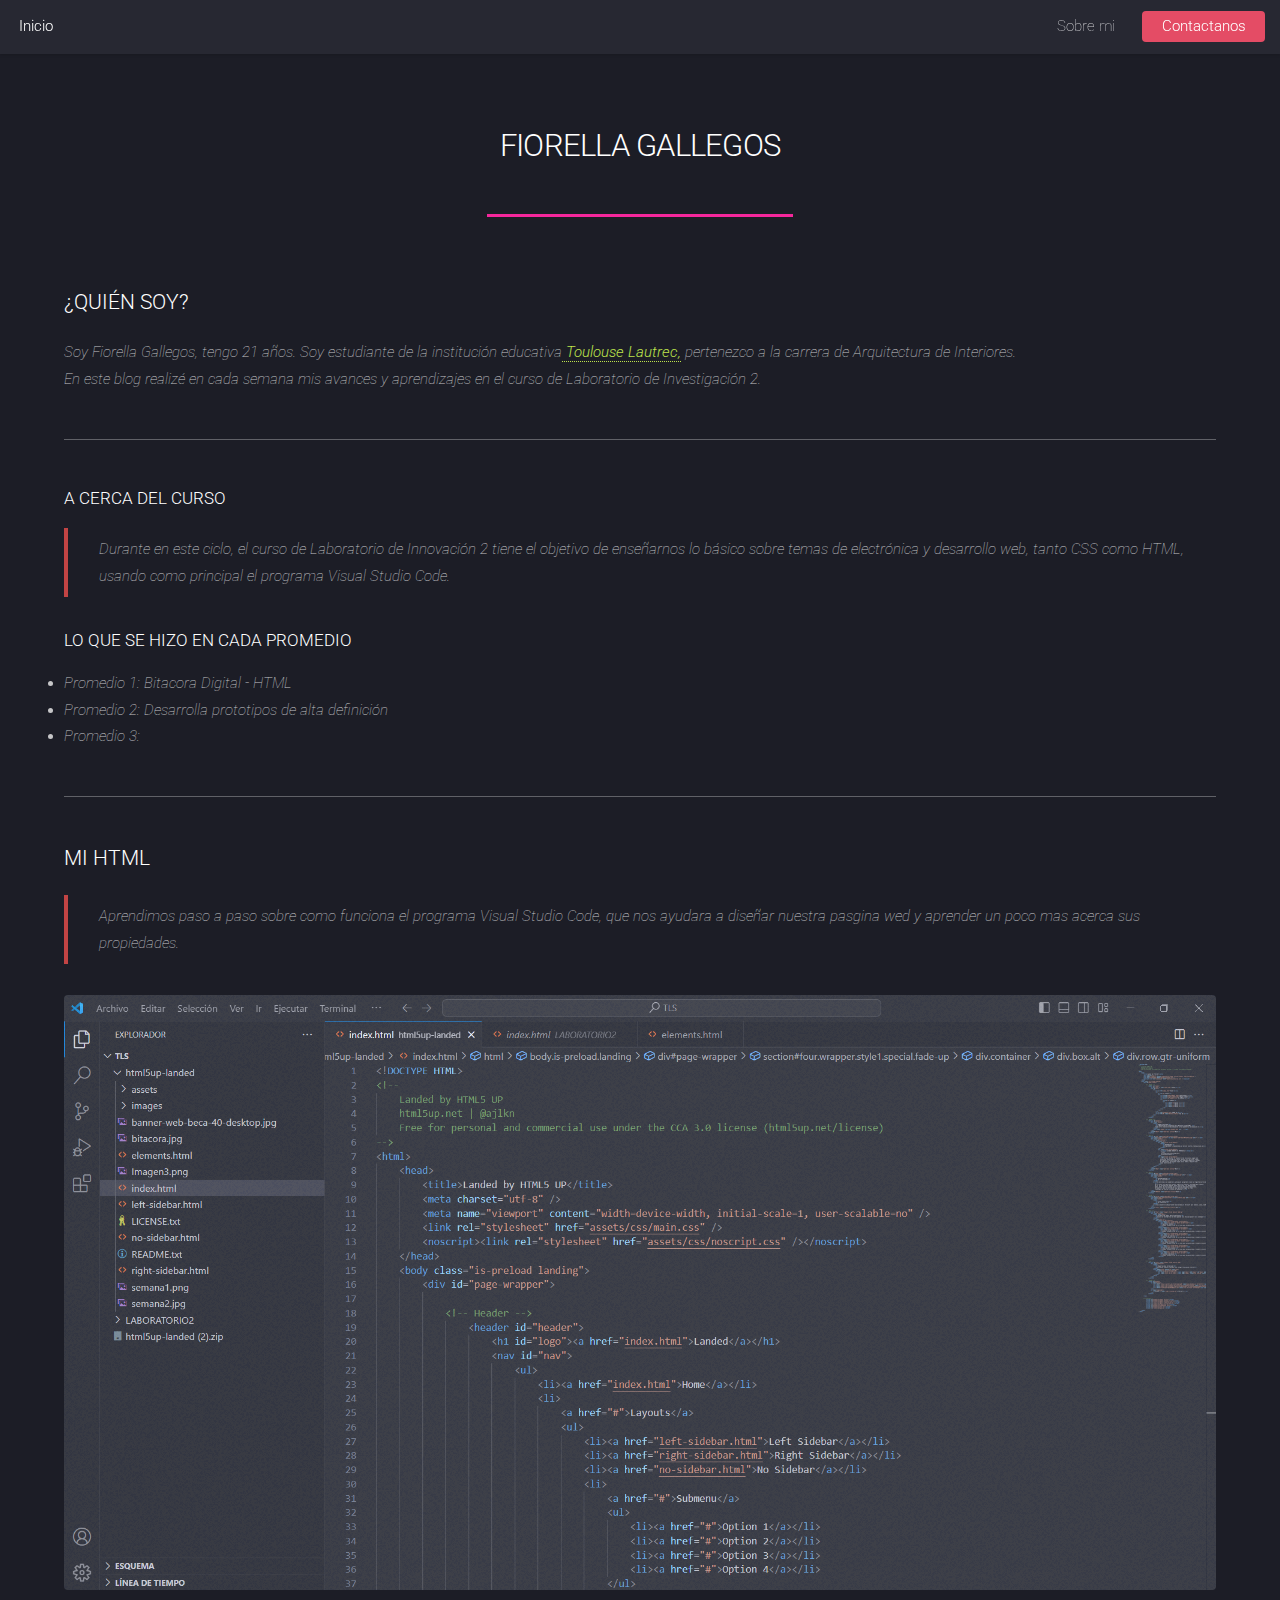
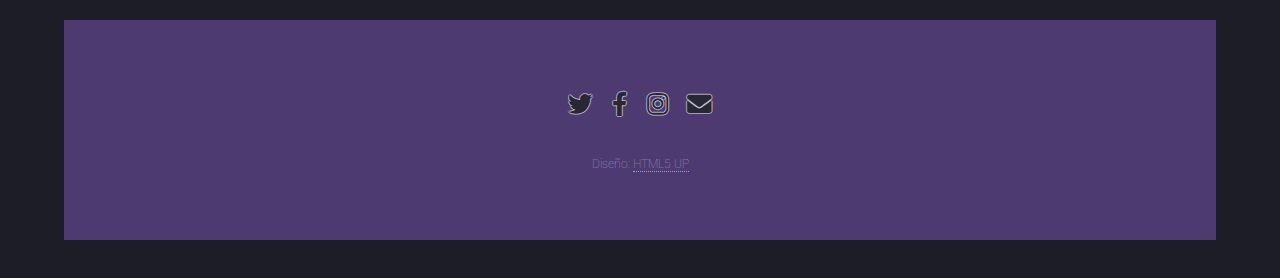
==== elements.html @ 624585ae "Add files via upload" ====
<!DOCTYPE HTML>
<!--
	Landed by HTML5 UP
	html5up.net | @ajlkn
	Free for personal and commercial use under the CCA 3.0 license (html5up.net/license)
-->
<html>
	<head>
		<title>SOBRE MI - Landed by HTML5 UP</title>
		<meta charset="utf-8" />
		<meta name="viewport" content="width=device-width, initial-scale=1, user-scalable=no" />
		<link rel="stylesheet" href="assets/css/main.css" />
		<noscript><link rel="stylesheet" href="assets/css/noscript.css" /></noscript>
	</head>
	<body class="is-preload">
		<div id="page-wrapper">

			<!-- Header -->
			<header id="header">
				<h1 id="logo"><a href="index.html">Inicio</a></h1>
				<nav id="nav">
					<ul>
						<li><a href="elements.html">Sobre mi</a></li>
						<li><a href="index.html" class="button primary">Contactanos</a></li>
					</ul>
				</nav>
			</header>

			<!-- Main -->
				<div id="main" class="wrapper style1">
					<div class="container">
						<header class="major">
							<h2>FIORELLA GALLEGOS</h2>
						</header>


						<!-- Text -->
							<section>
								<h3>¿QUIÉN SOY?</h3>
								<p><i>Soy Fiorella Gallegos, tengo 21 años. Soy estudiante de la institución educativa<b><a href="https://www.toulouselautrec.edu.pe/"> Toulouse Lautrec,</a></b> pertenezco a la carrera de Arquitectura de Interiores.</strong>
								<br/>En este blog realizé en cada semana mis avances y aprendizajes en el curso de Laboratorio de Investigación 2.</i></p>
								<hr />
								<h4>A CERCA DEL CURSO</h4>
								<blockquote><i>Durante en este ciclo, el curso de Laboratorio de Innovación 2 tiene el objetivo de enseñarnos lo básico sobre temas de electrónica y desarrollo web, tanto CSS como HTML, usando como principal el programa Visual Studio Code.</i></blockquote>

						<!-- Alternate -->
							<section>
								<div class="row">
									<div class="col-6 col-12-xsmall">
										<h4>LO QUE SE HIZO EN CADA PROMEDIO</h4>
											<li><i>Promedio 1: Bitacora Digital - HTML</i></li>
											<li><i>Promedio 2: Desarrolla prototipos de alta definición</i></li>
											<li><i>Promedio 3:</i></li>
								</div>
						<!-- Image -->
							<section>
								<hr />
								<h3>MI HTML</h3>
								<blockquote><i>Aprendimos paso a paso sobre como funciona el programa Visual Studio Code, que nos ayudara a diseñar nuestra pasgina wed y aprender un poco mas acerca sus propiedades.</i></blockquote>
								<div class="box alt">
								<div class="row gtr-50 gtr-uniform">
								<div class="col-12"><span class="image fit"><img src="imagen/IMAGEN 1.png" alt="" /></span></div>
					</div>
				</div>

			<!-- Footer -->
				<footer id="footer">
					<ul class="icons">
						<li><a href="https://twitter.com/FiorellaGalleg9" class="icon brands alt fa-twitter"><span class="label">Twitter</span></a></li>
						<li><a href="https://www.facebook.com/profile.php?id=100009370348810" class="icon brands alt fa-facebook-f"><span class="label">Facebook</span></a></li>
						<li><a href="https://www.instagram.com/fiorellamontenegro_21/?next=%2Fp%2FCvS0FqsOcG3%2F" class="icon brands alt fa-instagram"><span class="label">Instagram</span></a></li>
						<li><a href="fiorellagallegos975@gmail.com" class="icon solid alt fa-envelope"><span class="label">Email</span></a></li>
					</ul>
					<ul class="copyright">
						<li>Diseño: <a href="http://html5up.net">HTML5 UP</a></li>
					</ul>
				</footer>
	</body>
</html>
---- assets/css/main.css ----
@import url("fontawesome-all.min.css");
@import url("https://fonts.googleapis.com/css?family=Roboto:100,300,100italic,300italic");

/*
	Landed by HTML5 UP
	html5up.net | @ajlkn
	Free for personal and commercial use under the CCA 3.0 license (html5up.net/license)
*/

html, body, div, span, applet, object,
iframe, h1, h2, h3, h4, h5, h6, p, blockquote,
pre, a, abbr, acronym, address, big, cite,
code, del, dfn, em, img, ins, kbd, q, s, samp,
small, strike, strong, sub, sup, tt, var, b,
u, i, center, dl, dt, dd, ol, ul, li, fieldset,
form, label, legend, table, caption, tbody,
tfoot, thead, tr, th, td, article, aside,
canvas, details, embed, figure, figcaption,
footer, header, hgroup, menu, nav, output, ruby,
section, summary, time, mark, audio, video {
	margin: 0;
	padding: 0;
	border: 0;
	font-size: 100%;
	font: inherit;
	vertical-align: baseline;}

article, aside, details, figcaption, figure,
footer, header, hgroup, menu, nav, section {
	display: block;}

body {
	line-height: 1;
}

ol, ul {
	list-style: none;
}

blockquote, q {
	quotes: none;
}

	blockquote:before, blockquote:after, q:before, q:after {
		content: '';
		content: none;
	}

table {
	border-collapse: collapse;
	border-spacing: 0;
}

body {
	-webkit-text-size-adjust: none;
}

mark {
	background-color: transparent;
	color: inherit;
}

input::-moz-focus-inner {
	border: 0;
	padding: 0;
}

input, select, textarea {
	-moz-appearance: none;
	-webkit-appearance: none;
	-ms-appearance: none;
	appearance: none;
}

/* Basic */

	html {
		box-sizing: border-box;
	}

	*, *:before, *:after {
		box-sizing: inherit;
	}

	html, body {
		background: #1c1d26;
	}

	body.is-preload *, body.is-preload *:before, body.is-preload *:after {
		-moz-animation: none !important;
		-webkit-animation: none !important;
		-ms-animation: none !important;
		animation: none !important;
		-moz-transition: none !important;
		-webkit-transition: none !important;
		-ms-transition: none !important;
		transition: none !important;
	}

	body, input, select, textarea {
		color: rgba(255, 255, 255, 0.75);
		font-family: "Roboto", Helvetica, sans-serif;
		font-size: 15pt;
		font-weight: 100;
		line-height: 1.75em;
	}

	a {
		-moz-transition: border-color 0.2s ease-in-out, color 0.2s ease-in-out;
		-webkit-transition: border-color 0.2s ease-in-out, color 0.2s ease-in-out;
		-ms-transition: border-color 0.2s ease-in-out, color 0.2s ease-in-out;
		transition: border-color 0.2s ease-in-out, color 0.2s ease-in-out;
		border-bottom: dotted 1px;
		color: #bee44c;
		text-decoration: none;
	}

		a:hover {
			color: #e44c65 !important;
			border-bottom-color: transparent;
		}

	strong, b {
		color: #ffffff;
		font-weight: 300;
	}

	em, i {
		font-style: italic;
	}

	p {
		margin: 0 0 2em 0;
	}

	h1, h2, h3, h4, h5, h6 {
		color: #ffffff;
		font-weight: 300;
		line-height: 1em;
		margin: 0 0 1em 0;
	}

		h1 a, h2 a, h3 a, h4 a, h5 a, h6 a {
			color: inherit;
			border: 0;
		}

	h2 {
		font-size: 2em;
		line-height: 1.5em;
		letter-spacing: -0.025em;
	}

	h3 {
		font-size: 1.35em;
		line-height: 1.5em;
	}

	h4 {
		font-size: 1.1em;
		line-height: 1.5em;
	}

	h5 {
		font-size: 0.9em;
		line-height: 1.5em;
	}

	h6 {
		font-size: 0.7em;
		line-height: 1.5em;
	}

	sub {
		font-size: 0.8em;
		position: relative;
		top: 0.5em;
	}

	sup {
		font-size: 0.8em;
		position: relative;
		top: -0.5em;
	}

	hr {
		border: 0;
		border-bottom: solid 1px rgba(255, 255, 255, 0.3);
		margin: 3em 0;
	}

		hr.major {
			margin: 4em 0;
		}

	blockquote {
		border-left: solid 4px #c24444;
		font-style: italic;
		margin: 0 0 2em 0;
		padding: 0.5em 0 0.5em 2em;
	}

	code {
		background: rgba(255, 255, 255, 0.075);
		border-radius: 4px;
		font-family: "Courier New", monospace;
		font-size: 0.9em;
		margin: 0 0.25em;
		padding: 0.25em 0.65em;
	}

	pre {
		-webkit-overflow-scrolling: touch;
		font-family: "Courier New", monospace;
		font-size: 0.9em;
		margin: 0 0 2em 0;
	}

		pre code {
			display: block;
			line-height: 1.75em;
			padding: 1em 1.5em;
			overflow-x: auto;
		}

	.align-left {
		text-align: left;
	}

	.align-center {
		text-align: center;
	}

	.align-right {
		text-align: right;
	}

/* Loader */

	@-moz-keyframes spinner-show {
		0% {
			opacity: 0;
		}

		100% {
			opacity: 1;
		}
	}

	@-webkit-keyframes spinner-show {
		0% {
			opacity: 0;
		}

		100% {
			opacity: 1;
		}
	}

	@-ms-keyframes spinner-show {
		0% {
			opacity: 0;
		}

		100% {
			opacity: 1;
		}
	}

	@keyframes spinner-show {
		0% {
			opacity: 0;
		}

		100% {
			opacity: 1;
		}
	}

	@-moz-keyframes spinner-hide {
		0% {
			color: rgba(39, 21, 21, 0.15);
			z-index: 100001;
			-moz-transform: scale(1) rotate(0deg);
			-webkit-transform: scale(1) rotate(0deg);
			-ms-transform: scale(1) rotate(0deg);
			transform: scale(1) rotate(0deg);
		}

		99% {
			color: #1c1d26;
			z-index: 100001;
			-moz-transform: scale(0.5) rotate(360deg);
			-webkit-transform: scale(0.5) rotate(360deg);
			-ms-transform: scale(0.5) rotate(360deg);
			transform: scale(0.5) rotate(360deg);
		}

		100% {
			color: #1c1d26;
			z-index: -1;
			-moz-transform: scale(0.5) rotate(360deg);
			-webkit-transform: scale(0.5) rotate(360deg);
			-ms-transform: scale(0.5) rotate(360deg);
			transform: scale(0.5) rotate(360deg);
		}
	}

	@-webkit-keyframes spinner-hide {
		0% {
			color: rgba(255, 255, 255, 0.15);
			z-index: 100001;
			-moz-transform: scale(1) rotate(0deg);
			-webkit-transform: scale(1) rotate(0deg);
			-ms-transform: scale(1) rotate(0deg);
			transform: scale(1) rotate(0deg);
		}

		99% {
			color: #1c1d26;
			z-index: 100001;
			-moz-transform: scale(0.5) rotate(360deg);
			-webkit-transform: scale(0.5) rotate(360deg);
			-ms-transform: scale(0.5) rotate(360deg);
			transform: scale(0.5) rotate(360deg);
		}

		100% {
			color: #1c1d26;
			z-index: -1;
			-moz-transform: scale(0.5) rotate(360deg);
			-webkit-transform: scale(0.5) rotate(360deg);
			-ms-transform: scale(0.5) rotate(360deg);
			transform: scale(0.5) rotate(360deg);
		}
	}

	@-ms-keyframes spinner-hide {
		0% {
			color: rgba(255, 255, 255, 0.15);
			z-index: 100001;
			-moz-transform: scale(1) rotate(0deg);
			-webkit-transform: scale(1) rotate(0deg);
			-ms-transform: scale(1) rotate(0deg);
			transform: scale(1) rotate(0deg);
		}

		99% {
			color: #1c1d26;
			z-index: 100001;
			-moz-transform: scale(0.5) rotate(360deg);
			-webkit-transform: scale(0.5) rotate(360deg);
			-ms-transform: scale(0.5) rotate(360deg);
			transform: scale(0.5) rotate(360deg);
		}

		100% {
			color: #1c1d26;
			z-index: -1;
			-moz-transform: scale(0.5) rotate(360deg);
			-webkit-transform: scale(0.5) rotate(360deg);
			-ms-transform: scale(0.5) rotate(360deg);
			transform: scale(0.5) rotate(360deg);
		}
	}

	@keyframes spinner-hide {
		0% {
			color: rgba(255, 255, 255, 0.15);
			z-index: 100001;
			-moz-transform: scale(1) rotate(0deg);
			-webkit-transform: scale(1) rotate(0deg);
			-ms-transform: scale(1) rotate(0deg);
			transform: scale(1) rotate(0deg);
		}

		99% {
			color: #1c1d26;
			z-index: 100001;
			-moz-transform: scale(0.5) rotate(360deg);
			-webkit-transform: scale(0.5) rotate(360deg);
			-ms-transform: scale(0.5) rotate(360deg);
			transform: scale(0.5) rotate(360deg);
		}

		100% {
			color: #1c1d26;
			z-index: -1;
			-moz-transform: scale(0.5) rotate(360deg);
			-webkit-transform: scale(0.5) rotate(360deg);
			-ms-transform: scale(0.5) rotate(360deg);
			transform: scale(0.5) rotate(360deg);
		}
	}

	@-moz-keyframes spinner-rotate {
		0% {
			-moz-transform: scale(1) rotate(0deg);
			-webkit-transform: scale(1) rotate(0deg);
			-ms-transform: scale(1) rotate(0deg);
			transform: scale(1) rotate(0deg);
		}

		100% {
			-moz-transform: scale(1) rotate(360deg);
			-webkit-transform: scale(1) rotate(360deg);
			-ms-transform: scale(1) rotate(360deg);
			transform: scale(1) rotate(360deg);
		}
	}

	@-webkit-keyframes spinner-rotate {
		0% {
			-moz-transform: scale(1) rotate(0deg);
			-webkit-transform: scale(1) rotate(0deg);
			-ms-transform: scale(1) rotate(0deg);
			transform: scale(1) rotate(0deg);
		}

		100% {
			-moz-transform: scale(1) rotate(360deg);
			-webkit-transform: scale(1) rotate(360deg);
			-ms-transform: scale(1) rotate(360deg);
			transform: scale(1) rotate(360deg);
		}
	}

	@-ms-keyframes spinner-rotate {
		0% {
			-moz-transform: scale(1) rotate(0deg);
			-webkit-transform: scale(1) rotate(0deg);
			-ms-transform: scale(1) rotate(0deg);
			transform: scale(1) rotate(0deg);
		}

		100% {
			-moz-transform: scale(1) rotate(360deg);
			-webkit-transform: scale(1) rotate(360deg);
			-ms-transform: scale(1) rotate(360deg);
			transform: scale(1) rotate(360deg);
		}
	}

	@keyframes spinner-rotate {
		0% {
			-moz-transform: scale(1) rotate(0deg);
			-webkit-transform: scale(1) rotate(0deg);
			-ms-transform: scale(1) rotate(0deg);
			transform: scale(1) rotate(0deg);
		}

		100% {
			-moz-transform: scale(1) rotate(360deg);
			-webkit-transform: scale(1) rotate(360deg);
			-ms-transform: scale(1) rotate(360deg);
			transform: scale(1) rotate(360deg);
		}
	}

	@-moz-keyframes overlay-hide {
		0% {
			opacity: 1;
			z-index: 100000;
		}

		15% {
			opacity: 1;
			z-index: 100000;
		}

		99% {
			opacity: 0;
			z-index: 100000;
		}

		100% {
			opacity: 0;
			z-index: -1;
		}
	}

	@-webkit-keyframes overlay-hide {
		0% {
			opacity: 1;
			z-index: 100000;
		}

		15% {
			opacity: 1;
			z-index: 100000;
		}

		99% {
			opacity: 0;
			z-index: 100000;
		}

		100% {
			opacity: 0;
			z-index: -1;
		}
	}

	@-ms-keyframes overlay-hide {
		0% {
			opacity: 1;
			z-index: 100000;
		}

		15% {
			opacity: 1;
			z-index: 100000;
		}

		99% {
			opacity: 0;
			z-index: 100000;
		}

		100% {
			opacity: 0;
			z-index: -1;
		}
	}

	@keyframes overlay-hide {
		0% {
			opacity: 1;
			z-index: 100000;
		}

		15% {
			opacity: 1;
			z-index: 100000;
		}

		99% {
			opacity: 0;
			z-index: 100000;
		}

		100% {
			opacity: 0;
			z-index: -1;
		}
	}

	body.landing {
		text-decoration: none;
	}

		body.landing:before {
			-moz-osx-font-smoothing: grayscale;
			-webkit-font-smoothing: antialiased;
			display: inline-block;
			font-style: normal;
			font-variant: normal;
			text-rendering: auto;
			line-height: 1;
			text-transform: none !important;
			font-family: 'Font Awesome 5 Free';
			font-weight: 900;
		}

		body.landing:before {
			-moz-animation: spinner-show 1.5s 1 0.25s ease forwards, spinner-hide 0.25s ease-in-out forwards !important;
			-webkit-animation: spinner-show 1.5s 1 0.25s ease forwards, spinner-hide 0.25s ease-in-out forwards !important;
			-ms-animation: spinner-show 1.5s 1 0.25s ease forwards, spinner-hide 0.25s ease-in-out forwards !important;
			animation: spinner-show 1.5s 1 0.25s ease forwards, spinner-hide 0.25s ease-in-out forwards !important;
			-moz-transform-origin: 50% 50%;
			-webkit-transform-origin: 50% 50%;
			-ms-transform-origin: 50% 50%;
			transform-origin: 50% 50%;
			color: rgba(255, 255, 255, 0.15);
			content: '\f1ce';
			cursor: default;
			display: block;
			font-size: 2em;
			height: 2em;
			left: 50%;
			line-height: 2em;
			margin: -1em 0 0 -1em;
			opacity: 0;
			position: fixed;
			text-align: center;
			top: 50%;
			width: 2em;
			z-index: -1;
		}

		body.landing:after {
			-moz-animation: overlay-hide 1.5s ease-in forwards !important;
			-webkit-animation: overlay-hide 1.5s ease-in forwards !important;
			-ms-animation: overlay-hide 1.5s ease-in forwards !important;
			animation: overlay-hide 1.5s ease-in forwards !important;
			background: #1c1d26;
			content: '';
			display: block;
			height: 100%;
			left: 0;
			opacity: 0;
			position: fixed;
			top: 0;
			width: 100%;
			z-index: -1;
		}

		body.landing.is-preload:before {
			-moz-animation: spinner-show 1.5s 1 0.25s ease forwards, spinner-rotate 0.75s infinite linear !important;
			-webkit-animation: spinner-show 1.5s 1 0.25s ease forwards, spinner-rotate 0.75s infinite linear !important;
			-ms-animation: spinner-show 1.5s 1 0.25s ease forwards, spinner-rotate 0.75s infinite linear !important;
			animation: spinner-show 1.5s 1 0.25s ease forwards, spinner-rotate 0.75s infinite linear !important;
			z-index: 100001;
		}

		body.landing.is-preload:after {
			-moz-animation: none !important;
			-webkit-animation: none !important;
			-ms-animation: none !important;
			animation: none !important;
			opacity: 1;
			z-index: 100000;
		}

	@media (-webkit-min-device-pixel-ratio: 2) {

		body.landing:before {
			line-height: 2.025em;
		}

	}

/* Container */

	.container {
		margin: 0 auto;
		max-width: calc(100% - 4em);
		width: 70em;
	}

		.container.xsmall {
			width: 17.5em;
		}

		.container.small {
			width: 35em;
		}

		.container.medium {
			width: 52.5em;
		}

		.container.large {
			width: 87.5em;
		}

		.container.xlarge {
			width: 105em;
		}

		.container.max {
			width: 100%;
		}

		@media screen and (max-width: 1280px) {

			.container {
				width: 90%;
				max-width: 100%;
			}

		}

		@media screen and (max-width: 980px) {

			.container {
				width: 100% !important;
			}

		}

/* Row */

	.row {
		display: flex;
		flex-wrap: wrap;
		box-sizing: border-box;
		align-items: stretch;
	}

		.row > * {
			box-sizing: border-box;
		}

		.row.gtr-uniform > * > :last-child {
			margin-bottom: 0;
		}

		.row.aln-left {
			justify-content: flex-start;
		}

		.row.aln-center {
			justify-content: center;
		}

		.row.aln-right {
			justify-content: flex-end;
		}

		.row.aln-top {
			align-items: flex-start;
		}

		.row.aln-middle {
			align-items: center;
		}

		.row.aln-bottom {
			align-items: flex-end;
		}

		.row > .imp {
			order: -1;
		}

		.row > .col-1 {
			width: 8.33333%;
		}

		.row > .off-1 {
			margin-left: 8.33333%;
		}

		.row > .col-2 {
			width: 16.66667%;
		}

		.row > .off-2 {
			margin-left: 16.66667%;
		}

		.row > .col-3 {
			width: 25%;
		}

		.row > .off-3 {
			margin-left: 25%;
		}

		.row > .col-4 {
			width: 33.33333%;
		}

		.row > .off-4 {
			margin-left: 33.33333%;
		}

		.row > .col-5 {
			width: 41.66667%;
		}

		.row > .off-5 {
			margin-left: 41.66667%;
		}

		.row > .col-6 {
			width: 50%;
		}

		.row > .off-6 {
			margin-left: 50%;
		}

		.row > .col-7 {
			width: 58.33333%;
		}

		.row > .off-7 {
			margin-left: 58.33333%;
		}

		.row > .col-8 {
			width: 66.66667%;
		}

		.row > .off-8 {
			margin-left: 66.66667%;
		}

		.row > .col-9 {
			width: 75%;
		}

		.row > .off-9 {
			margin-left: 75%;
		}

		.row > .col-10 {
			width: 83.33333%;
		}

		.row > .off-10 {
			margin-left: 83.33333%;
		}

		.row > .col-11 {
			width: 91.66667%;
		}

		.row > .off-11 {
			margin-left: 91.66667%;
		}

		.row > .col-12 {
			width: 100%;
		}

		.row > .off-12 {
			margin-left: 100%;
		}

		.row.gtr-0 {
			margin-top: 0;
			margin-left: 0em;
		}

			.row.gtr-0 > * {
				padding: 0 0 0 0em;
			}

			.row.gtr-0.gtr-uniform {
				margin-top: 0em;
			}

				.row.gtr-0.gtr-uniform > * {
					padding-top: 0em;
				}

		.row.gtr-25 {
			margin-top: 0;
			margin-left: -0.625em;
		}

			.row.gtr-25 > * {
				padding: 0 0 0 0.625em;
			}

			.row.gtr-25.gtr-uniform {
				margin-top: -0.625em;
			}

				.row.gtr-25.gtr-uniform > * {
					padding-top: 0.625em;
				}

		.row.gtr-50 {
			margin-top: 0;
			margin-left: -1.25em;
		}

			.row.gtr-50 > * {
				padding: 0 0 0 1.25em;
			}

			.row.gtr-50.gtr-uniform {
				margin-top: -1.25em;
			}

				.row.gtr-50.gtr-uniform > * {
					padding-top: 1.25em;
				}

		.row {
			margin-top: 0;
			margin-left: -2.5em;
		}

			.row > * {
				padding: 0 0 0 2.5em;
			}

			.row.gtr-uniform {
				margin-top: -2.5em;
			}

				.row.gtr-uniform > * {
					padding-top: 2.5em;
				}

		.row.gtr-150 {
			margin-top: 0;
			margin-left: -3.75em;
		}

			.row.gtr-150 > * {
				padding: 0 0 0 3.75em;
			}

			.row.gtr-150.gtr-uniform {
				margin-top: -3.75em;
			}

				.row.gtr-150.gtr-uniform > * {
					padding-top: 3.75em;
				}

		.row.gtr-200 {
			margin-top: 0;
			margin-left: -5em;
		}

			.row.gtr-200 > * {
				padding: 0 0 0 5em;
			}

			.row.gtr-200.gtr-uniform {
				margin-top: -5em;
			}

				.row.gtr-200.gtr-uniform > * {
					padding-top: 5em;
				}

		@media screen and (max-width: 1680px) {

			.row {
				display: flex;
				flex-wrap: wrap;
				box-sizing: border-box;
				align-items: stretch;
			}

				.row > * {
					box-sizing: border-box;
				}

				.row.gtr-uniform > * > :last-child {
					margin-bottom: 0;
				}

				.row.aln-left {
					justify-content: flex-start;
				}

				.row.aln-center {
					justify-content: center;
				}

				.row.aln-right {
					justify-content: flex-end;
				}

				.row.aln-top {
					align-items: flex-start;
				}

				.row.aln-middle {
					align-items: center;
				}

				.row.aln-bottom {
					align-items: flex-end;
				}

				.row > .imp-xlarge {
					order: -1;
				}

				.row > .col-1-xlarge {
					width: 8.33333%;
				}

				.row > .off-1-xlarge {
					margin-left: 8.33333%;
				}

				.row > .col-2-xlarge {
					width: 16.66667%;
				}

				.row > .off-2-xlarge {
					margin-left: 16.66667%;
				}

				.row > .col-3-xlarge {
					width: 25%;
				}

				.row > .off-3-xlarge {
					margin-left: 25%;
				}

				.row > .col-4-xlarge {
					width: 33.33333%;
				}

				.row > .off-4-xlarge {
					margin-left: 33.33333%;
				}

				.row > .col-5-xlarge {
					width: 41.66667%;
				}

				.row > .off-5-xlarge {
					margin-left: 41.66667%;
				}

				.row > .col-6-xlarge {
					width: 50%;
				}

				.row > .off-6-xlarge {
					margin-left: 50%;
				}

				.row > .col-7-xlarge {
					width: 58.33333%;
				}

				.row > .off-7-xlarge {
					margin-left: 58.33333%;
				}

				.row > .col-8-xlarge {
					width: 66.66667%;
				}

				.row > .off-8-xlarge {
					margin-left: 66.66667%;
				}

				.row > .col-9-xlarge {
					width: 75%;
				}

				.row > .off-9-xlarge {
					margin-left: 75%;
				}

				.row > .col-10-xlarge {
					width: 83.33333%;
				}

				.row > .off-10-xlarge {
					margin-left: 83.33333%;
				}

				.row > .col-11-xlarge {
					width: 91.66667%;
				}

				.row > .off-11-xlarge {
					margin-left: 91.66667%;
				}

				.row > .col-12-xlarge {
					width: 100%;
				}

				.row > .off-12-xlarge {
					margin-left: 100%;
				}

				.row.gtr-0 {
					margin-top: 0;
					margin-left: 0em;
				}

					.row.gtr-0 > * {
						padding: 0 0 0 0em;
					}

					.row.gtr-0.gtr-uniform {
						margin-top: 0em;
					}

						.row.gtr-0.gtr-uniform > * {
							padding-top: 0em;
						}

				.row.gtr-25 {
					margin-top: 0;
					margin-left: -0.625em;
				}

					.row.gtr-25 > * {
						padding: 0 0 0 0.625em;
					}

					.row.gtr-25.gtr-uniform {
						margin-top: -0.625em;
					}

						.row.gtr-25.gtr-uniform > * {
							padding-top: 0.625em;
						}

				.row.gtr-50 {
					margin-top: 0;
					margin-left: -1.25em;
				}

					.row.gtr-50 > * {
						padding: 0 0 0 1.25em;
					}

					.row.gtr-50.gtr-uniform {
						margin-top: -1.25em;
					}

						.row.gtr-50.gtr-uniform > * {
							padding-top: 1.25em;
						}

				.row {
					margin-top: 0;
					margin-left: -2.5em;
				}

					.row > * {
						padding: 0 0 0 2.5em;
					}

					.row.gtr-uniform {
						margin-top: -2.5em;
					}

						.row.gtr-uniform > * {
							padding-top: 2.5em;
						}

				.row.gtr-150 {
					margin-top: 0;
					margin-left: -3.75em;
				}

					.row.gtr-150 > * {
						padding: 0 0 0 3.75em;
					}

					.row.gtr-150.gtr-uniform {
						margin-top: -3.75em;
					}

						.row.gtr-150.gtr-uniform > * {
							padding-top: 3.75em;
						}

				.row.gtr-200 {
					margin-top: 0;
					margin-left: -5em;
				}

					.row.gtr-200 > * {
						padding: 0 0 0 5em;
					}

					.row.gtr-200.gtr-uniform {
						margin-top: -5em;
					}

						.row.gtr-200.gtr-uniform > * {
							padding-top: 5em;
						}

		}

		@media screen and (max-width: 1280px) {

			.row {
				display: flex;
				flex-wrap: wrap;
				box-sizing: border-box;
				align-items: stretch;
			}

				.row > * {
					box-sizing: border-box;
				}

				.row.gtr-uniform > * > :last-child {
					margin-bottom: 0;
				}

				.row.aln-left {
					justify-content: flex-start;
				}

				.row.aln-center {
					justify-content: center;
				}

				.row.aln-right {
					justify-content: flex-end;
				}

				.row.aln-top {
					align-items: flex-start;
				}

				.row.aln-middle {
					align-items: center;
				}

				.row.aln-bottom {
					align-items: flex-end;
				}

				.row > .imp-large {
					order: -1;
				}

				.row > .col-1-large {
					width: 8.33333%;
				}

				.row > .off-1-large {
					margin-left: 8.33333%;
				}

				.row > .col-2-large {
					width: 16.66667%;
				}

				.row > .off-2-large {
					margin-left: 16.66667%;
				}

				.row > .col-3-large {
					width: 25%;
				}

				.row > .off-3-large {
					margin-left: 25%;
				}

				.row > .col-4-large {
					width: 33.33333%;
				}

				.row > .off-4-large {
					margin-left: 33.33333%;
				}

				.row > .col-5-large {
					width: 41.66667%;
				}

				.row > .off-5-large {
					margin-left: 41.66667%;
				}

				.row > .col-6-large {
					width: 50%;
				}

				.row > .off-6-large {
					margin-left: 50%;
				}

				.row > .col-7-large {
					width: 58.33333%;
				}

				.row > .off-7-large {
					margin-left: 58.33333%;
				}

				.row > .col-8-large {
					width: 66.66667%;
				}

				.row > .off-8-large {
					margin-left: 66.66667%;
				}

				.row > .col-9-large {
					width: 75%;
				}

				.row > .off-9-large {
					margin-left: 75%;
				}

				.row > .col-10-large {
					width: 83.33333%;
				}

				.row > .off-10-large {
					margin-left: 83.33333%;
				}

				.row > .col-11-large {
					width: 91.66667%;
				}

				.row > .off-11-large {
					margin-left: 91.66667%;
				}

				.row > .col-12-large {
					width: 100%;
				}

				.row > .off-12-large {
					margin-left: 100%;
				}

				.row.gtr-0 {
					margin-top: 0;
					margin-left: 0em;
				}

					.row.gtr-0 > * {
						padding: 0 0 0 0em;
					}

					.row.gtr-0.gtr-uniform {
						margin-top: 0em;
					}

						.row.gtr-0.gtr-uniform > * {
							padding-top: 0em;
						}

				.row.gtr-25 {
					margin-top: 0;
					margin-left: -0.625em;
				}

					.row.gtr-25 > * {
						padding: 0 0 0 0.625em;
					}

					.row.gtr-25.gtr-uniform {
						margin-top: -0.625em;
					}

						.row.gtr-25.gtr-uniform > * {
							padding-top: 0.625em;
						}

				.row.gtr-50 {
					margin-top: 0;
					margin-left: -1.25em;
				}

					.row.gtr-50 > * {
						padding: 0 0 0 1.25em;
					}

					.row.gtr-50.gtr-uniform {
						margin-top: -1.25em;
					}

						.row.gtr-50.gtr-uniform > * {
							padding-top: 1.25em;
						}

				.row {
					margin-top: 0;
					margin-left: -2.5em;
				}

					.row > * {
						padding: 0 0 0 2.5em;
					}

					.row.gtr-uniform {
						margin-top: -2.5em;
					}

						.row.gtr-uniform > * {
							padding-top: 2.5em;
						}

				.row.gtr-150 {
					margin-top: 0;
					margin-left: -3.75em;
				}

					.row.gtr-150 > * {
						padding: 0 0 0 3.75em;
					}

					.row.gtr-150.gtr-uniform {
						margin-top: -3.75em;
					}

						.row.gtr-150.gtr-uniform > * {
							padding-top: 3.75em;
						}

				.row.gtr-200 {
					margin-top: 0;
					margin-left: -5em;
				}

					.row.gtr-200 > * {
						padding: 0 0 0 5em;
					}

					.row.gtr-200.gtr-uniform {
						margin-top: -5em;
					}

						.row.gtr-200.gtr-uniform > * {
							padding-top: 5em;
						}

		}

		@media screen and (max-width: 980px) {

			.row {
				display: flex;
				flex-wrap: wrap;
				box-sizing: border-box;
				align-items: stretch;
			}

				.row > * {
					box-sizing: border-box;
				}

				.row.gtr-uniform > * > :last-child {
					margin-bottom: 0;
				}

				.row.aln-left {
					justify-content: flex-start;
				}

				.row.aln-center {
					justify-content: center;
				}

				.row.aln-right {
					justify-content: flex-end;
				}

				.row.aln-top {
					align-items: flex-start;
				}

				.row.aln-middle {
					align-items: center;
				}

				.row.aln-bottom {
					align-items: flex-end;
				}

				.row > .imp-medium {
					order: -1;
				}

				.row > .col-1-medium {
					width: 8.33333%;
				}

				.row > .off-1-medium {
					margin-left: 8.33333%;
				}

				.row > .col-2-medium {
					width: 16.66667%;
				}

				.row > .off-2-medium {
					margin-left: 16.66667%;
				}

				.row > .col-3-medium {
					width: 25%;
				}

				.row > .off-3-medium {
					margin-left: 25%;
				}

				.row > .col-4-medium {
					width: 33.33333%;
				}

				.row > .off-4-medium {
					margin-left: 33.33333%;
				}

				.row > .col-5-medium {
					width: 41.66667%;
				}

				.row > .off-5-medium {
					margin-left: 41.66667%;
				}

				.row > .col-6-medium {
					width: 50%;
				}

				.row > .off-6-medium {
					margin-left: 50%;
				}

				.row > .col-7-medium {
					width: 58.33333%;
				}

				.row > .off-7-medium {
					margin-left: 58.33333%;
				}

				.row > .col-8-medium {
					width: 66.66667%;
				}

				.row > .off-8-medium {
					margin-left: 66.66667%;
				}

				.row > .col-9-medium {
					width: 75%;
				}

				.row > .off-9-medium {
					margin-left: 75%;
				}

				.row > .col-10-medium {
					width: 83.33333%;
				}

				.row > .off-10-medium {
					margin-left: 83.33333%;
				}

				.row > .col-11-medium {
					width: 91.66667%;
				}

				.row > .off-11-medium {
					margin-left: 91.66667%;
				}

				.row > .col-12-medium {
					width: 100%;
				}

				.row > .off-12-medium {
					margin-left: 100%;
				}

				.row.gtr-0 {
					margin-top: 0;
					margin-left: 0em;
				}

					.row.gtr-0 > * {
						padding: 0 0 0 0em;
					}

					.row.gtr-0.gtr-uniform {
						margin-top: 0em;
					}

						.row.gtr-0.gtr-uniform > * {
							padding-top: 0em;
						}

				.row.gtr-25 {
					margin-top: 0;
					margin-left: -0.625em;
				}

					.row.gtr-25 > * {
						padding: 0 0 0 0.625em;
					}

					.row.gtr-25.gtr-uniform {
						margin-top: -0.625em;
					}

						.row.gtr-25.gtr-uniform > * {
							padding-top: 0.625em;
						}

				.row.gtr-50 {
					margin-top: 0;
					margin-left: -1.25em;
				}

					.row.gtr-50 > * {
						padding: 0 0 0 1.25em;
					}

					.row.gtr-50.gtr-uniform {
						margin-top: -1.25em;
					}

						.row.gtr-50.gtr-uniform > * {
							padding-top: 1.25em;
						}

				.row {
					margin-top: 0;
					margin-left: -2.5em;
				}

					.row > * {
						padding: 0 0 0 2.5em;
					}

					.row.gtr-uniform {
						margin-top: -2.5em;
					}

						.row.gtr-uniform > * {
							padding-top: 2.5em;
						}

				.row.gtr-150 {
					margin-top: 0;
					margin-left: -3.75em;
				}

					.row.gtr-150 > * {
						padding: 0 0 0 3.75em;
					}

					.row.gtr-150.gtr-uniform {
						margin-top: -3.75em;
					}

						.row.gtr-150.gtr-uniform > * {
							padding-top: 3.75em;
						}

				.row.gtr-200 {
					margin-top: 0;
					margin-left: -5em;
				}

					.row.gtr-200 > * {
						padding: 0 0 0 5em;
					}

					.row.gtr-200.gtr-uniform {
						margin-top: -5em;
					}

						.row.gtr-200.gtr-uniform > * {
							padding-top: 5em;
						}

		}

		@media screen and (max-width: 736px) {

			.row {
				display: flex;
				flex-wrap: wrap;
				box-sizing: border-box;
				align-items: stretch;
			}

				.row > * {
					box-sizing: border-box;
				}

				.row.gtr-uniform > * > :last-child {
					margin-bottom: 0;
				}

				.row.aln-left {
					justify-content: flex-start;
				}

				.row.aln-center {
					justify-content: center;
				}

				.row.aln-right {
					justify-content: flex-end;
				}

				.row.aln-top {
					align-items: flex-start;
				}

				.row.aln-middle {
					align-items: center;
				}

				.row.aln-bottom {
					align-items: flex-end;
				}

				.row > .imp-small {
					order: -1;
				}

				.row > .col-1-small {
					width: 8.33333%;
				}

				.row > .off-1-small {
					margin-left: 8.33333%;
				}

				.row > .col-2-small {
					width: 16.66667%;
				}

				.row > .off-2-small {
					margin-left: 16.66667%;
				}

				.row > .col-3-small {
					width: 25%;
				}

				.row > .off-3-small {
					margin-left: 25%;
				}

				.row > .col-4-small {
					width: 33.33333%;
				}

				.row > .off-4-small {
					margin-left: 33.33333%;
				}

				.row > .col-5-small {
					width: 41.66667%;
				}

				.row > .off-5-small {
					margin-left: 41.66667%;
				}

				.row > .col-6-small {
					width: 50%;
				}

				.row > .off-6-small {
					margin-left: 50%;
				}

				.row > .col-7-small {
					width: 58.33333%;
				}

				.row > .off-7-small {
					margin-left: 58.33333%;
				}

				.row > .col-8-small {
					width: 66.66667%;
				}

				.row > .off-8-small {
					margin-left: 66.66667%;
				}

				.row > .col-9-small {
					width: 75%;
				}

				.row > .off-9-small {
					margin-left: 75%;
				}

				.row > .col-10-small {
					width: 83.33333%;
				}

				.row > .off-10-small {
					margin-left: 83.33333%;
				}

				.row > .col-11-small {
					width: 91.66667%;
				}

				.row > .off-11-small {
					margin-left: 91.66667%;
				}

				.row > .col-12-small {
					width: 100%;
				}

				.row > .off-12-small {
					margin-left: 100%;
				}

				.row.gtr-0 {
					margin-top: 0;
					margin-left: 0em;
				}

					.row.gtr-0 > * {
						padding: 0 0 0 0em;
					}

					.row.gtr-0.gtr-uniform {
						margin-top: 0em;
					}

						.row.gtr-0.gtr-uniform > * {
							padding-top: 0em;
						}

				.row.gtr-25 {
					margin-top: 0;
					margin-left: -0.625em;
				}

					.row.gtr-25 > * {
						padding: 0 0 0 0.625em;
					}

					.row.gtr-25.gtr-uniform {
						margin-top: -0.625em;
					}

						.row.gtr-25.gtr-uniform > * {
							padding-top: 0.625em;
						}

				.row.gtr-50 {
					margin-top: 0;
					margin-left: -1.25em;
				}

					.row.gtr-50 > * {
						padding: 0 0 0 1.25em;
					}

					.row.gtr-50.gtr-uniform {
						margin-top: -1.25em;
					}

						.row.gtr-50.gtr-uniform > * {
							padding-top: 1.25em;
						}

				.row {
					margin-top: 0;
					margin-left: -2.5em;
				}

					.row > * {
						padding: 0 0 0 2.5em;
					}

					.row.gtr-uniform {
						margin-top: -2.5em;
					}

						.row.gtr-uniform > * {
							padding-top: 2.5em;
						}

				.row.gtr-150 {
					margin-top: 0;
					margin-left: -3.75em;
				}

					.row.gtr-150 > * {
						padding: 0 0 0 3.75em;
					}

					.row.gtr-150.gtr-uniform {
						margin-top: -3.75em;
					}

						.row.gtr-150.gtr-uniform > * {
							padding-top: 3.75em;
						}

				.row.gtr-200 {
					margin-top: 0;
					margin-left: -5em;
				}

					.row.gtr-200 > * {
						padding: 0 0 0 5em;
					}

					.row.gtr-200.gtr-uniform {
						margin-top: -5em;
					}

						.row.gtr-200.gtr-uniform > * {
							padding-top: 5em;
						}

		}

		@media screen and (max-width: 480px) {

			.row {
				display: flex;
				flex-wrap: wrap;
				box-sizing: border-box;
				align-items: stretch;
			}

				.row > * {
					box-sizing: border-box;
				}

				.row.gtr-uniform > * > :last-child {
					margin-bottom: 0;
				}

				.row.aln-left {
					justify-content: flex-start;
				}

				.row.aln-center {
					justify-content: center;
				}

				.row.aln-right {
					justify-content: flex-end;
				}

				.row.aln-top {
					align-items: flex-start;
				}

				.row.aln-middle {
					align-items: center;
				}

				.row.aln-bottom {
					align-items: flex-end;
				}

				.row > .imp-xsmall {
					order: -1;
				}

				.row > .col-1-xsmall {
					width: 8.33333%;
				}

				.row > .off-1-xsmall {
					margin-left: 8.33333%;
				}

				.row > .col-2-xsmall {
					width: 16.66667%;
				}

				.row > .off-2-xsmall {
					margin-left: 16.66667%;
				}

				.row > .col-3-xsmall {
					width: 25%;
				}

				.row > .off-3-xsmall {
					margin-left: 25%;
				}

				.row > .col-4-xsmall {
					width: 33.33333%;
				}

				.row > .off-4-xsmall {
					margin-left: 33.33333%;
				}

				.row > .col-5-xsmall {
					width: 41.66667%;
				}

				.row > .off-5-xsmall {
					margin-left: 41.66667%;
				}

				.row > .col-6-xsmall {
					width: 50%;
				}

				.row > .off-6-xsmall {
					margin-left: 50%;
				}

				.row > .col-7-xsmall {
					width: 58.33333%;
				}

				.row > .off-7-xsmall {
					margin-left: 58.33333%;
				}

				.row > .col-8-xsmall {
					width: 66.66667%;
				}

				.row > .off-8-xsmall {
					margin-left: 66.66667%;
				}

				.row > .col-9-xsmall {
					width: 75%;
				}

				.row > .off-9-xsmall {
					margin-left: 75%;
				}

				.row > .col-10-xsmall {
					width: 83.33333%;
				}

				.row > .off-10-xsmall {
					margin-left: 83.33333%;
				}

				.row > .col-11-xsmall {
					width: 91.66667%;
				}

				.row > .off-11-xsmall {
					margin-left: 91.66667%;
				}

				.row > .col-12-xsmall {
					width: 100%;
				}

				.row > .off-12-xsmall {
					margin-left: 100%;
				}

				.row.gtr-0 {
					margin-top: 0;
					margin-left: 0em;
				}

					.row.gtr-0 > * {
						padding: 0 0 0 0em;
					}

					.row.gtr-0.gtr-uniform {
						margin-top: 0em;
					}

						.row.gtr-0.gtr-uniform > * {
							padding-top: 0em;
						}

				.row.gtr-25 {
					margin-top: 0;
					margin-left: -0.625em;
				}

					.row.gtr-25 > * {
						padding: 0 0 0 0.625em;
					}

					.row.gtr-25.gtr-uniform {
						margin-top: -0.625em;
					}

						.row.gtr-25.gtr-uniform > * {
							padding-top: 0.625em;
						}

				.row.gtr-50 {
					margin-top: 0;
					margin-left: -1.25em;
				}

					.row.gtr-50 > * {
						padding: 0 0 0 1.25em;
					}

					.row.gtr-50.gtr-uniform {
						margin-top: -1.25em;
					}

						.row.gtr-50.gtr-uniform > * {
							padding-top: 1.25em;
						}

				.row {
					margin-top: 0;
					margin-left: -2.5em;
				}

					.row > * {
						padding: 0 0 0 2.5em;
					}

					.row.gtr-uniform {
						margin-top: -2.5em;
					}

						.row.gtr-uniform > * {
							padding-top: 2.5em;
						}

				.row.gtr-150 {
					margin-top: 0;
					margin-left: -3.75em;
				}

					.row.gtr-150 > * {
						padding: 0 0 0 3.75em;
					}

					.row.gtr-150.gtr-uniform {
						margin-top: -3.75em;
					}

						.row.gtr-150.gtr-uniform > * {
							padding-top: 3.75em;
						}

				.row.gtr-200 {
					margin-top: 0;
					margin-left: -5em;
				}

					.row.gtr-200 > * {
						padding: 0 0 0 5em;
					}

					.row.gtr-200.gtr-uniform {
						margin-top: -5em;
					}

						.row.gtr-200.gtr-uniform > * {
							padding-top: 5em;
						}

		}

/* Section/Article */

	section.special, article.special {
		text-align: center;
	}

	header p {
		color: #ffffff;
		position: relative;
		margin: 0 0 1.5em 0;
	}

	header h2 + p {
		font-size: 1.25em;
		margin-top: -1em;
		line-height: 1.75em;
	}

	header h3 + p {
		font-size: 1.1em;
		margin-top: -0.8em;
		line-height: 1.75em;
	}

	header h4 + p,
	header h5 + p,
	header h6 + p {
		font-size: 0.9em;
		margin-top: -0.6em;
		line-height: 1.5em;
	}

	header.major {
		margin: 0 0 4em 0;
		position: relative;
		text-align: center;
	}

		header.major:after {
			background:#f6279c;
			content: '';
			display: inline-block;
			height: 0.2em;
			max-width: 20em;
			width: 75%;
		}

	footer.major {
		margin: 4em 0 0 0;
	}

/* Form */

	form {
		margin: 0 0 2em 0;
	}

		form.cta {
			max-width: 35em;
			margin-left: auto;
			margin-right: auto;
		}

	label {
		color: #ffffff;
		display: block;
		font-size: 0.9em;
		font-weight: 300;
		margin: 0 0 1em 0;
	}

	input[type="text"],
	input[type="password"],
	input[type="email"],
	select,
	textarea {
		-moz-appearance: none;
		-webkit-appearance: none;
		-ms-appearance: none;
		appearance: none;
		-moz-transition: border-color 0.2s ease-in-out;
		-webkit-transition: border-color 0.2s ease-in-out;
		-ms-transition: border-color 0.2s ease-in-out;
		transition: border-color 0.2s ease-in-out;
		background: transparent;
		border-radius: 4px;
		border: solid 1px rgba(255, 255, 255, 0.3);
		color: inherit;
		display: block;
		outline: 0;
		padding: 0 1em;
		text-decoration: none;
		width: 100%;
	}

		input[type="text"]:invalid,
		input[type="password"]:invalid,
		input[type="email"]:invalid,
		select:invalid,
		textarea:invalid {
			box-shadow: none;
		}

		input[type="text"]:focus,
		input[type="password"]:focus,
		input[type="email"]:focus,
		select:focus,
		textarea:focus {
			border-color: #c02626;
		}

	select {
		background-image: url("data:image/svg+xml;charset=utf8,%3Csvg xmlns='http://www.w3.org/2000/svg' width='40' height='40' preserveAspectRatio='none' viewBox='0 0 40 40'%3E%3Cpath d='M9.4,12.3l10.4,10.4l10.4-10.4c0.2-0.2,0.5-0.4,0.9-0.4c0.3,0,0.6,0.1,0.9,0.4l3.3,3.3c0.2,0.2,0.4,0.5,0.4,0.9 c0,0.4-0.1,0.6-0.4,0.9L20.7,31.9c-0.2,0.2-0.5,0.4-0.9,0.4c-0.3,0-0.6-0.1-0.9-0.4L4.3,17.3c-0.2-0.2-0.4-0.5-0.4-0.9 c0-0.4,0.1-0.6,0.4-0.9l3.3-3.3c0.2-0.2,0.5-0.4,0.9-0.4S9.1,12.1,9.4,12.3z' fill='rgba(255, 255, 255, 0.3)' /%3E%3C/svg%3E");
		background-size: 1.25rem;
		background-repeat: no-repeat;
		background-position: calc(100% - 1rem) center;
		height: 3em;
		padding-right: 3em;
		text-overflow: ellipsis;
	}

		select option {
			color: #ffffff;
			background: #1c1d26;
		}

		select:focus::-ms-value {
			background-color: transparent;
		}

		select::-ms-expand {
			display: none;
		}

	input[type="text"],
	input[type="password"],
	input[type="email"],
	select {
		height: 3em;
	}

	textarea {
		padding: 0.75em 1em;
	}

	input[type="checkbox"],
	input[type="radio"] {
		-moz-appearance: none;
		-webkit-appearance: none;
		-ms-appearance: none;
		appearance: none;
		display: block;
		float: left;
		margin-right: -2em;
		opacity: 0;
		width: 1em;
		z-index: -1;
	}

		input[type="checkbox"] + label,
		input[type="radio"] + label {
			text-decoration: none;
			color: rgba(255, 255, 255, 0.75);
			cursor: pointer;
			display: inline-block;
			font-size: 1em;
			font-weight: 100;
			padding-left: 2.55em;
			padding-right: 0.75em;
			position: relative;
		}

			input[type="checkbox"] + label:before,
			input[type="radio"] + label:before {
				-moz-osx-font-smoothing: grayscale;
				-webkit-font-smoothing: antialiased;
				display: inline-block;
				font-style: normal;
				font-variant: normal;
				text-rendering: auto;
				line-height: 1;
				text-transform: none !important;
				font-family: 'Font Awesome 5 Free';
				font-weight: 900;
			}

			input[type="checkbox"] + label:before,
			input[type="radio"] + label:before {
				border-radius: 4px;
				border: solid 1px rgba(255, 255, 255, 0.3);
				content: '';
				display: inline-block;
				font-size: 0.8em;
				height: 2.25em;
				left: 0;
				line-height: 2.25em;
				position: absolute;
				text-align: center;
				top: 0;
				width: 2.25em;
			}

		input[type="checkbox"]:checked + label:before,
		input[type="radio"]:checked + label:before {
			background: rgba(255, 255, 255, 0.25);
			color: #ffffff;
			content: '\f00c';
		}

		input[type="checkbox"]:focus + label:before,
		input[type="radio"]:focus + label:before {
			border-color: #e44c65;
		}

	input[type="checkbox"] + label:before {
		border-radius: 4px;
	}

	input[type="radio"] + label:before {
		border-radius: 100%;
	}

	::-webkit-input-placeholder {
		color: rgba(255, 255, 255, 0.5) !important;
		opacity: 1.0;
	}

	:-moz-placeholder {
		color: rgba(255, 255, 255, 0.5) !important;
		opacity: 1.0;
	}

	::-moz-placeholder {
		color: rgba(255, 255, 255, 0.5) !important;
		opacity: 1.0;
	}

	:-ms-input-placeholder {
		color: rgba(255, 255, 255, 0.5) !important;
		opacity: 1.0;
	}

/* Box */

	.box {
		border-radius: 4px;
		border: solid 1px rgba(255, 255, 255, 0.3);
		margin-bottom: 2em;
		padding: 1.5em;
	}

		.box > :last-child,
		.box > :last-child > :last-child,
		.box > :last-child > :last-child > :last-child {
			margin-bottom: 0;
		}

		.box.alt {
			border: 0;
			border-radius: 0;
			padding: 0;
		}

/* Icon */

	.icon {
		text-decoration: none;
		border-bottom: none;
		position: relative;
	}

		.icon:before {
			-moz-osx-font-smoothing: grayscale;
			-webkit-font-smoothing: antialiased;
			display: inline-block;
			font-style: normal;
			font-variant: normal;
			text-rendering: auto;
			line-height: 1;
			text-transform: none !important;
			font-family: 'Font Awesome 5 Free';
			font-weight: 400;
		}

		.icon > .label {
			display: none;
		}

		.icon:before {
			line-height: inherit;
		}

		.icon.solid:before {
			font-weight: 900 !important;
		}

		.icon.brands:before {
			font-family: 'Font Awesome 5 Brands' !important;
		}

		.icon.alt {
			text-decoration: none;
		}

			.icon.alt:before {
				-moz-osx-font-smoothing: grayscale;
				-webkit-font-smoothing: antialiased;
				display: inline-block;
				font-style: normal;
				font-variant: normal;
				text-rendering: auto;
				line-height: 1;
				text-transform: none !important;
				font-family: 'Font Awesome 5 Free';
				font-weight: 400;
			}

			.icon.alt:before {
				color: #1c1d26 !important;
				text-shadow: 1px 0 0 #ffffff, -1px 0 0 #ffffff, 0 1px 0 #ffffff, 0 -1px 0 #ffffff;
			}

		.icon.major {
			background: #272833;
			border-radius: 100%;
			cursor: default;
			display: inline-block;
			height: 6em;
			line-height: 5.65em;
			margin: 0 0 2em 0;
			text-align: center;
			width: 6em;
		}

			.icon.major:before {
				font-size: 2.25em;
			}

			.icon.major.alt {
				text-decoration: none;
			}

				.icon.major.alt:before {
					-moz-osx-font-smoothing: grayscale;
					-webkit-font-smoothing: antialiased;
					display: inline-block;
					font-style: normal;
					font-variant: normal;
					text-rendering: auto;
					line-height: 1;
					text-transform: none !important;
					font-family: 'Font Awesome 5 Free';
					font-weight: 400;
				}

				.icon.major.alt:before {
					color: #272833 !important;
					text-shadow: 1px 0 0 #ffffff, -1px 0 0 #ffffff, 0 1px 0 #ffffff, 0 -1px 0 #ffffff;
				}

/* Image */

	.image {
		border-radius: 4px;
		border: 0;
		display: inline-block;
		position: relative;
		overflow: hidden;
	}

		.image:before {
			content: '';
			display: block;
			position: absolute;
			left: 0;
			top: 0;
			background-image: url("images/overlay.png");
			width: 100%;
			height: 100%;
			z-index: 1;
		}

		.image img {
			border-radius: 4px;
			display: block;
		}

		.image.left {
			float: left;
			margin: 0 1.5em 1em 0;
			top: 0.25em;
		}

		.image.right {
			float: right;
			margin: 0 0 1em 1.5em;
			top: 0.25em;
		}

		.image.left, .image.right {
			max-width: 40%;
		}

			.image.left img, .image.right img {
				width: 100%;
			}

		.image.fit {
			display: block;
			margin: 0 0 2em 0;
			width: 100%;
		}

			.image.fit img {
				width: 100%;
			}

/* List */

	ol {
		list-style: decimal;
		margin: 0 0 2em 0;
		padding-left: 1.25em;
	}

		ol li {
			padding-left: 0.25em;
		}

	ul {
		list-style: disc;
		margin: 0 0 2em 0;
		padding-left: 1em;
	}

		ul li {
			padding-left: 0.5em;
		}

		ul.alt {
			list-style: none;
			padding-left: 0;
		}

			ul.alt li {
				border-top: solid 1px rgba(255, 255, 255, 0.3);
				padding: 0.5em 0;
			}

				ul.alt li:first-child {
					border-top: 0;
					padding-top: 0;
				}

	dl {
		margin: 0 0 2em 0;
	}

/* Icons */

	ul.icons {
		cursor: default;
		list-style: none;
		padding-left: 0;
	}

		ul.icons li {
			display: inline-block;
			height: 2.5em;
			line-height: 2.5em;
			padding: 0 0.5em;
		}

			ul.icons li .icon {
				font-size: 0.8em;
			}

				ul.icons li .icon:before {
					font-size: 2em;
				}

/* Actions */

	ul.actions {
		display: -moz-flex;
		display: -webkit-flex;
		display: -ms-flex;
		display: flex;
		cursor: default;
		list-style: none;
		margin-left: -1em;
		padding-left: 0;
	}

		ul.actions li {
			padding: 0 0 0 1em;
			vertical-align: middle;
		}

		ul.actions.special {
			-moz-justify-content: center;
			-webkit-justify-content: center;
			-ms-justify-content: center;
			justify-content: center;
			width: 100%;
			margin-left: 0;
		}

			ul.actions.special li:first-child {
				padding-left: 0;
			}

		ul.actions.stacked {
			-moz-flex-direction: column;
			-webkit-flex-direction: column;
			-ms-flex-direction: column;
			flex-direction: column;
			margin-left: 0;
		}

			ul.actions.stacked li {
				padding: 1.3em 0 0 0;
			}

				ul.actions.stacked li:first-child {
					padding-top: 0;
				}

		ul.actions.fit {
			width: calc(100% + 1em);
		}

			ul.actions.fit li {
				-moz-flex-grow: 1;
				-webkit-flex-grow: 1;
				-ms-flex-grow: 1;
				flex-grow: 1;
				-moz-flex-shrink: 1;
				-webkit-flex-shrink: 1;
				-ms-flex-shrink: 1;
				flex-shrink: 1;
				width: 100%;
			}

				ul.actions.fit li > * {
					width: 100%;
				}

			ul.actions.fit.stacked {
				width: 100%;
			}

		@media screen and (max-width: 480px) {

			ul.actions:not(.fixed) {
				-moz-flex-direction: column;
				-webkit-flex-direction: column;
				-ms-flex-direction: column;
				flex-direction: column;
				margin-left: 0;
				width: 100% !important;
			}

				ul.actions:not(.fixed) li {
					-moz-flex-grow: 1;
					-webkit-flex-grow: 1;
					-ms-flex-grow: 1;
					flex-grow: 1;
					-moz-flex-shrink: 1;
					-webkit-flex-shrink: 1;
					-ms-flex-shrink: 1;
					flex-shrink: 1;
					padding: 1em 0 0 0;
					text-align: center;
					width: 100%;
				}

					ul.actions:not(.fixed) li > * {
						width: 100%;
					}

					ul.actions:not(.fixed) li:first-child {
						padding-top: 0;
					}

					ul.actions:not(.fixed) li input[type="submit"],
					ul.actions:not(.fixed) li input[type="reset"],
					ul.actions:not(.fixed) li input[type="button"],
					ul.actions:not(.fixed) li button,
					ul.actions:not(.fixed) li .button {
						width: 100%;
					}

						ul.actions:not(.fixed) li input[type="submit"].icon:before,
						ul.actions:not(.fixed) li input[type="reset"].icon:before,
						ul.actions:not(.fixed) li input[type="button"].icon:before,
						ul.actions:not(.fixed) li button.icon:before,
						ul.actions:not(.fixed) li .button.icon:before {
							margin-left: -0.5em;
						}

		}

/* Table */

	.table-wrapper {
		-webkit-overflow-scrolling: touch;
		overflow-x: auto;
	}

	table {
		margin: 0 0 2em 0;
		width: 100%;
	}

		table tbody tr {
			border: solid 1px rgba(255, 255, 255, 0.3);
			border-left: 0;
			border-right: 0;
		}

			table tbody tr:nth-child(2n + 1) {
				background-color: rgba(255, 255, 255, 0.075);
			}

		table td {
			padding: 0.75em 0.75em;
		}

		table th {
			color: #ffffff;
			font-size: 0.9em;
			font-weight: 300;
			padding: 0 0.75em 0.75em 0.75em;
			text-align: left;
		}

		table thead {
			border-bottom: solid 1px rgba(255, 255, 255, 0.3);
		}

		table tfoot {
			border-top: solid 1px rgba(255, 255, 255, 0.3);
		}

		table.alt {
			border-collapse: separate;
		}

			table.alt tbody tr td {
				border: solid 1px rgba(255, 255, 255, 0.3);
				border-left-width: 0;
				border-top-width: 0;
			}

				table.alt tbody tr td:first-child {
					border-left-width: 1px;
				}

			table.alt tbody tr:first-child td {
				border-top-width: 1px;
			}

			table.alt thead {
				border-bottom: 0;
			}

			table.alt tfoot {
				border-top: 0;
			}

/* Button */

	input[type="submit"],
	input[type="reset"],
	input[type="button"],
	.button {
		-moz-appearance: none;
		-webkit-appearance: none;
		-ms-appearance: none;
		appearance: none;
		-moz-transition: background-color 0.2s ease-in-out, color 0.2s ease-in-out, box-shadow 0.2s ease-in-out;
		-webkit-transition: background-color 0.2s ease-in-out, color 0.2s ease-in-out, box-shadow 0.2s ease-in-out;
		-ms-transition: background-color 0.2s ease-in-out, color 0.2s ease-in-out, box-shadow 0.2s ease-in-out;
		transition: background-color 0.2s ease-in-out, color 0.2s ease-in-out, box-shadow 0.2s ease-in-out;
		background-color: transparent;
		border-radius: 4px;
		border: 0;
		box-shadow: inset 0 0 0 1px rgba(255, 255, 255, 0.3);
		color: #ffffff !important;
		cursor: pointer;
		display: inline-block;
		font-weight: 300;
		height: 3em;
		line-height: 3em;
		padding: 0 2.25em;
		text-align: center;
		text-decoration: none;
		white-space: nowrap;
	}

		input[type="submit"]:hover, input[type="submit"]:active,
		input[type="reset"]:hover,
		input[type="reset"]:active,
		input[type="button"]:hover,
		input[type="button"]:active,
		.button:hover,
		.button:active {
			box-shadow: inset 0 0 0 1px #e44c65;
			color: #e44c65 !important;
		}

		input[type="submit"]:active,
		input[type="reset"]:active,
		input[type="button"]:active,
		.button:active {
			background-color: rgba(228, 76, 101, 0.15);
		}

		input[type="submit"].icon:before,
		input[type="reset"].icon:before,
		input[type="button"].icon:before,
		.button.icon:before {
			margin-right: 0.5em;
		}

		input[type="submit"].fit,
		input[type="reset"].fit,
		input[type="button"].fit,
		.button.fit {
			width: 100%;
		}

		input[type="submit"].small,
		input[type="reset"].small,
		input[type="button"].small,
		.button.small {
			font-size: 0.8em;
		}

		input[type="submit"].large,
		input[type="reset"].large,
		input[type="button"].large,
		.button.large {
			font-size: 1.35em;
		}

		input[type="submit"].primary,
		input[type="reset"].primary,
		input[type="button"].primary,
		.button.primary {
			background-color: #e44c65;
			box-shadow: none;
			color: #ffffff !important;
		}

			input[type="submit"].primary:hover,
			input[type="reset"].primary:hover,
			input[type="button"].primary:hover,
			.button.primary:hover {
				background-color: #e76278;
			}

			input[type="submit"].primary:active,
			input[type="reset"].primary:active,
			input[type="button"].primary:active,
			.button.primary:active {
				background-color: #e13652;
			}

		input[type="submit"].disabled, input[type="submit"]:disabled,
		input[type="reset"].disabled,
		input[type="reset"]:disabled,
		input[type="button"].disabled,
		input[type="button"]:disabled,
		.button.disabled,
		.button:disabled {
			background-color: rgba(255, 255, 255, 0.3) !important;
			box-shadow: none !important;
			color: #ffffff !important;
			cursor: default;
			opacity: 0.25;
		}

/* Goto Next */

	.goto-next {
		border: 0;
		bottom: 0;
		display: block;
		height: 5em;
		left: 50%;
		margin: 0 0 0 -5em;
		overflow: hidden;
		position: absolute;
		text-indent: 10em;
		white-space: nowrap;
		width: 10em;
		z-index: 1;
	}

		.goto-next:before {
			background-image: url("images/arrow.svg");
			background-position: center center;
			background-repeat: no-repeat;
			background-size: contain;
			content: '';
			display: block;
			height: 1.5em;
			left: 50%;
			margin: -0.75em 0 0 -1em;
			position: absolute;
			top: 50%;
			width: 2em;
			z-index: 1;
		}

/* Spotlight */

	.spotlight {
		background-attachment: fixed;
		background-position: center center;
		background-size: cover;
		box-shadow: 0 0.25em 0.5em 0 rgba(0, 0, 0, 0.25);
		height: 100vh;
		overflow: hidden;
		position: relative;
	}

		.spotlight:nth-last-of-type(1) {
			z-index: 1;
		}

		.spotlight:nth-last-of-type(2) {
			z-index: 2;
		}

		.spotlight:nth-last-of-type(3) {
			z-index: 3;
		}

		.spotlight:nth-last-of-type(4) {
			z-index: 4;
		}

		.spotlight:nth-last-of-type(5) {
			z-index: 5;
		}

		.spotlight:nth-last-of-type(6) {
			z-index: 6;
		}

		.spotlight:nth-last-of-type(7) {
			z-index: 7;
		}

		.spotlight:nth-last-of-type(8) {
			z-index: 8;
		}

		.spotlight:nth-last-of-type(9) {
			z-index: 9;
		}

		.spotlight:nth-last-of-type(10) {
			z-index: 10;
		}

		.spotlight:nth-last-of-type(11) {
			z-index: 11;
		}

		.spotlight:nth-last-of-type(12) {
			z-index: 12;
		}

		.spotlight:nth-last-of-type(13) {
			z-index: 13;
		}

		.spotlight:nth-last-of-type(14) {
			z-index: 14;
		}

		.spotlight:nth-last-of-type(15) {
			z-index: 15;
		}

		.spotlight:nth-last-of-type(16) {
			z-index: 16;
		}

		.spotlight:nth-last-of-type(17) {
			z-index: 17;
		}

		.spotlight:nth-last-of-type(18) {
			z-index: 18;
		}

		.spotlight:nth-last-of-type(19) {
			z-index: 19;
		}

		.spotlight:nth-last-of-type(20) {
			z-index: 20;
		}

		.spotlight:before {
			background-image: url("images/overlay.png");
			content: '';
			display: block;
			height: 100%;
			left: 0;
			top: 0;
			width: 100%;
		}

		.spotlight .image.main {
			display: none;
		}

			.spotlight .image.main img {
				position: relative;
			}

		.spotlight .content {
			-moz-transform: translate(0,0);
			-webkit-transform: translate(0,0);
			-ms-transform: translate(0,0);
			transform: translate(0,0);
			-moz-transition: -moz-transform 1s ease, opacity 1s ease;
			-webkit-transition: -webkit-transform 1s ease, opacity 1s ease;
			-ms-transition: -ms-transform 1s ease, opacity 1s ease;
			transition: transform 1s ease, opacity 1s ease;
			background: rgba(23, 24, 32, 0.95);
			border-style: solid;
			opacity: 1;
			position: absolute;
		}

		.spotlight .goto-next {
			-moz-transform: translate(0,0);
			-webkit-transform: translate(0,0);
			-ms-transform: translate(0,0);
			transform: translate(0,0);
			-moz-transition: -moz-transform 0.75s ease, opacity 1s ease-in;
			-webkit-transition: -webkit-transform 0.75s ease, opacity 1s ease-in;
			-ms-transition: -ms-transform 0.75s ease, opacity 1s ease-in;
			transition: transform 0.75s ease, opacity 1s ease-in;
			-moz-transition-delay: 0.5s;
			-webkit-transition-delay: 0.5s;
			-ms-transition-delay: 0.5s;
			transition-delay: 0.5s;
			opacity: 1;
		}

		.spotlight.top .content, .spotlight.bottom .content {
			left: 0;
			padding: 5.1em 0 3.1em 0;
			width: 100%;
		}

		.spotlight.top .content {
			border-bottom-width: 0.35em;
			top: 0;
		}

		.spotlight.bottom .content {
			border-top-width: 0.35em;
			bottom: 0;
		}

		.spotlight.left .content, .spotlight.right .content {
			height: 101%;
			padding: 6em 3em;
			top: 0;
			width: 28em;
		}

		.spotlight.left .content {
			border-right-width: 0.35em;
			left: 0;
		}

		.spotlight.right .content {
			border-left-width: 0.35em;
			right: 0;
		}

		.spotlight.style1 .content {
			border-color: #e44c65;
		}

		.spotlight.style2 .content {
			border-color: #5480f1;
		}

		.spotlight.style3 .content {
			border-color: #39c088;
		}

		.spotlight.style4 .content {
			border-color: #f68b27;
		}
		.spotlight.style5 .content {
			border-color: rgb(246, 246, 39)
		}

		.spotlight.inactive .goto-next {
			-moz-transform: translate(0,1.5em);
			-webkit-transform: translate(0,1.5em);
			-ms-transform: translate(0,1.5em);
			transform: translate(0,1.5em);
			opacity: 0;
		}

		.spotlight.inactive.top .content {
			-moz-transform: translate(0,-5em);
			-webkit-transform: translate(0,-5em);
			-ms-transform: translate(0,-5em);
			transform: translate(0,-5em);
		}

		.spotlight.inactive.bottom .content {
			-moz-transform: translate(0,5em);
			-webkit-transform: translate(0,5em);
			-ms-transform: translate(0,5em);
			transform: translate(0,5em);
		}

		.spotlight.inactive.left .content {
			-moz-transform: translate(-5em,0);
			-webkit-transform: translate(-5em,0);
			-ms-transform: translate(-5em,0);
			transform: translate(-5em,0);
		}

		.spotlight.inactive.right .content {
			-moz-transform: translate(5em,0);
			-webkit-transform: translate(5em,0);
			-ms-transform: translate(5em,0);
			transform: translate(5em,0);
		}

	body.is-touch .spotlight {
		background-attachment: scroll;
	}

/* Wrapper */

	.wrapper {
		padding: 6em 0 4em 0;
	}

		.wrapper.style2 {
			background: #e44c65;
		}

			.wrapper.style2 input[type="text"]:focus,
			.wrapper.style2 input[type="password"]:focus,
			.wrapper.style2 input[type="email"]:focus,
			.wrapper.style2 select:focus,
			.wrapper.style2 textarea:focus {
				border-color: rgba(255, 255, 255, 0.5);
			}

			.wrapper.style2 input[type="submit"]:hover, .wrapper.style2 input[type="submit"]:active,
			.wrapper.style2 input[type="reset"]:hover,
			.wrapper.style2 input[type="reset"]:active,
			.wrapper.style2 input[type="button"]:hover,
			.wrapper.style2 input[type="button"]:active,
			.wrapper.style2 .button:hover,
			.wrapper.style2 .button:active {
				background-color: rgba(255, 255, 255, 0.075) !important;
				box-shadow: inset 0 0 0 1px rgba(255, 255, 255, 0.5) !important;
				color: #ffffff !important;
			}

			.wrapper.style2 input[type="submit"]:active,
			.wrapper.style2 input[type="reset"]:active,
			.wrapper.style2 input[type="button"]:active,
			.wrapper.style2 .button:active {
				background-color: rgba(255, 255, 255, 0.25) !important;
			}

			.wrapper.style2 input[type="submit"].primary,
			.wrapper.style2 input[type="reset"].primary,
			.wrapper.style2 input[type="button"].primary,
			.wrapper.style2 .button.primary {
				background-color: #ffffff;
				color: #e44c65 !important;
			}

				.wrapper.style2 input[type="submit"].primary:hover, .wrapper.style2 input[type="submit"].primary:active,
				.wrapper.style2 input[type="reset"].primary:hover,
				.wrapper.style2 input[type="reset"].primary:active,
				.wrapper.style2 input[type="button"].primary:hover,
				.wrapper.style2 input[type="button"].primary:active,
				.wrapper.style2 .button.primary:hover,
				.wrapper.style2 .button.primary:active {
					background-color: rgba(255, 255, 255, 0.075) !important;
					box-shadow: inset 0 0 0 1px rgba(255, 255, 255, 0.5) !important;
					color: #ffffff !important;
				}

				.wrapper.style2 input[type="submit"].primary:active,
				.wrapper.style2 input[type="reset"].primary:active,
				.wrapper.style2 input[type="button"].primary:active,
				.wrapper.style2 .button.primary:active {
					background-color: rgba(255, 255, 255, 0.25) !important;
				}

		.wrapper.fade-down > .container {
			-moz-transform: translate(0,0);
			-webkit-transform: translate(0,0);
			-ms-transform: translate(0,0);
			transform: translate(0,0);
			-moz-transition: -moz-transform 1s ease, opacity 1s ease;
			-webkit-transition: -webkit-transform 1s ease, opacity 1s ease;
			-ms-transition: -ms-transform 1s ease, opacity 1s ease;
			transition: transform 1s ease, opacity 1s ease;
			opacity: 1;
		}

		.wrapper.fade-down.inactive > .container {
			-moz-transform: translate(0,-1em);
			-webkit-transform: translate(0,-1em);
			-ms-transform: translate(0,-1em);
			transform: translate(0,-1em);
			opacity: 0;
		}

		.wrapper.fade-up > .container {
			-moz-transform: translate(0,0);
			-webkit-transform: translate(0,0);
			-ms-transform: translate(0,0);
			transform: translate(0,0);
			-moz-transition: -moz-transform 1s ease, opacity 1s ease;
			-webkit-transition: -webkit-transform 1s ease, opacity 1s ease;
			-ms-transition: -ms-transform 1s ease, opacity 1s ease;
			transition: transform 1s ease, opacity 1s ease;
			opacity: 1;
		}

		.wrapper.fade-up.inactive > .container {
			-moz-transform: translate(0,1em);
			-webkit-transform: translate(0,1em);
			-ms-transform: translate(0,1em);
			transform: translate(0,1em);
			opacity: 0;
		}

		.wrapper.fade > .container {
			-moz-transition: opacity 1s ease;
			-webkit-transition: opacity 1s ease;
			-ms-transition: opacity 1s ease;
			transition: opacity 1s ease;
			opacity: 1;
		}

		.wrapper.fade.inactive > .container {
			opacity: 0;
		}

/* Dropotron */

	.dropotron {
		background: rgba(39, 40, 51, 0.965);
		border-radius: 4px;
		box-shadow: 0 0.075em 0.35em 0 rgba(0, 0, 0, 0.125);
		list-style: none;
		margin-top: calc(-0.25em + 1px);
		min-width: 12em;
		padding: 0.25em 0;
	}

		.dropotron > li {
			border-top: solid 1px rgba(255, 255, 255, 0.035);
			padding: 0;
		}

			.dropotron > li a, .dropotron > li span {
				border: 0;
				color: rgba(255, 255, 255, 0.75);
				display: block;
				padding: 0.1em 1em;
				text-decoration: none;
			}

			.dropotron > li:first-child {
				border-top: 0;
			}

			.dropotron > li.active > a, .dropotron > li.active > span {
				color: #e44c65;
			}

		.dropotron.level-0 {
			font-size: 0.8em;
			margin-top: 1em;
		}

			.dropotron.level-0:before {
				-moz-transform: rotate(45deg);
				-webkit-transform: rotate(45deg);
				-ms-transform: rotate(45deg);
				transform: rotate(45deg);
				background: #272833;
				content: '';
				display: block;
				height: 1em;
				position: absolute;
				right: 1.5em;
				top: -0.5em;
				width: 1em;
			}

	body.landing .dropotron.level-0 {
		margin-top: 0;
	}

/* Header */

	#page-wrapper {
		padding-top: 3.5em;
	}

	#header {
		background: rgba(39, 40, 51, 0.965);
		box-shadow: 0 0 0.25em 0 rgba(0, 0, 0, 0.25);
		cursor: default;
		height: 3.5em;
		left: 0;
		line-height: 3.5em;
		position: fixed;
		top: 0;
		width: 100%;
		z-index: 100;
	}

		#header h1 {
			height: inherit;
			left: 1.25em;
			line-height: inherit;
			margin: 0;
			position: absolute;
			top: 0;
		}

		#header nav {
			position: absolute;
			right: 1em;
			top: 0;
		}

			#header nav ul {
				margin: 0;
			}

				#header nav ul li {
					display: inline-block;
					margin-left: 1em;
				}

					#header nav ul li a, #header nav ul li span {
						border: 0;
						color: inherit;
						display: inline-block;
						height: inherit;
						line-height: inherit;
						outline: 0;
					}

						#header nav ul li a.button, #header nav ul li span.button {
							height: 2em;
							line-height: 2em;
							padding: 0 1.25em;
						}

						#header nav ul li a:not(.button):before, #header nav ul li span:not(.button):before {
							margin-right: 0.5em;
						}

					#header nav ul li.active > a, #header nav ul li.active > span {
						color: #e44c65;
					}

					#header nav ul li > ul {
						display: none;
					}

	body.landing #page-wrapper {
		padding-top: 0;
	}

	body.landing #header {
		background: transparent;
		box-shadow: none;
		position: absolute;
	}

/* Banner */

	#banner {
		background-attachment: fixed;
		background-color: #4d3560;
		background-image: url("../../images/banner.jpg");
		background-position: center center;
		background-size: cover;
		box-shadow: 0 0.25em 0.5em 0 rgba(0, 0, 0, 0.25);
		min-height: 100vh;
		position: relative;
		text-align: center;
		z-index: 21;
	}

		#banner:before {
			content: '';
			display: inline-block;
			height: 100vh;
			vertical-align: middle;
			width: 1%;
		}

		#banner:after {
			background-image: -moz-linear-gradient(top, rgba(23, 24, 32, 0.95), rgba(23, 24, 32, 0.95)), url("images/overlay.png");;
			background-image: -webkit-linear-gradient(top, rgba(23, 24, 32, 0.95), rgba(23, 24, 32, 0.95)), url("images/overlay.png");;
			background-image: -ms-linear-gradient(top, rgba(23, 24, 32, 0.95), rgba(23, 24, 32, 0.95)), url("images/overlay.png");;
			background-image: linear-gradient(top, rgba(23, 24, 32, 0.95), rgba(23, 24, 32, 0.95)), url("images/overlay.png");;
			content: '';
			display: block;
			height: 100%;
			left: 0;
			position: absolute;
			top: 0;
			width: 100%;
		}

		#banner .content {
			display: inline-block;
			margin-right: 1%;
			max-width: 95%;
			padding: 6em;
			position: relative;
			text-align: right;
			vertical-align: middle;
			z-index: 1;
		}

			#banner .content header {
				display: inline-block;
				vertical-align: middle;
			}

				#banner .content header h2 {
					font-size: 2.5em;
					margin: 0;
				}

				#banner .content header p {
					margin: 0.5em 0 0 0;
					top: 0;
				}

			#banner .content .image {
				border-radius: 100%;
				display: inline-block;
				height: 18em;
				margin-left: 3em;
				vertical-align: middle;
				width: 18em;
			}

				#banner .content .image img {
					border-radius: 100%;
					display: block;
					width: 100%;
				}

	body.is-touch #banner {
		background-attachment: scroll;
	}

/* Footer */

	#footer {
		background: #4c3a70;
		padding: 6em 0;
		text-align: center;
	}

		#footer .icons .icon.alt {
			text-decoration: none;
		}

			#footer .icons .icon.alt:before {
				-moz-osx-font-smoothing: grayscale;
				-webkit-font-smoothing: antialiased;
				display: inline-block;
				font-style: normal;
				font-variant: normal;
				text-rendering: auto;
				line-height: 1;
				text-transform: none !important;
				font-family: 'Font Awesome 5 Free';
				font-weight: 400;
			}

			#footer .icons .icon.alt:before {
				color: #272833 !important;
				text-shadow: 1px 0 0 rgba(255, 255, 255, 0.5), -1px 0 0 rgba(255, 255, 255, 0.5), 0 1px 0 rgba(255, 255, 255, 0.5), 0 -1px 0 rgba(255, 255, 255, 0.5);
			}

		#footer .copyright {
			color: rgba(255, 255, 255, 0.5);
			font-size: 0.8em;
			line-height: 1em;
			margin: 2em 0 0 0;
			padding: 0;
			text-align: center;
		}

			#footer .copyright li {
				border-left: solid 1px rgba(255, 255, 255, 0.3);
				display: inline-block;
				list-style: none;
				margin-left: 1.5em;
				padding-left: 1.5em;
			}

				#footer .copyright li:first-child {
					border-left: 0;
					margin-left: 0;
					padding-left: 0;
				}

				#footer .copyright li a {
					color: inherit;
				}

/* XLarge */

	@media screen and (max-width: 1680px) {

		/* Basic */

			body, input, select, textarea {
				font-size: 13pt;
			}

	}

/* Large */

	@media screen and (max-width: 1280px) {

		/* Basic */

			body, input, select, textarea {
				font-size: 11.5pt;
			}

		/* Spotlight */

			.spotlight.top .content {
				padding: 3.825em 0 1.825em 0;
			}

			.spotlight.bottom .content {
				padding: 3.825em 0 2.95em 0;
			}

			.spotlight.left .content, .spotlight.right .content {
				padding: 4.5em 2.5em;
				width: 25em;
			}

		/* Wrapper */

			.wrapper {
				padding: 4.5em 0 2.5em 0;
			}

		/* Dropotron */

			.dropotron.level-0 {
				font-size: 1em;
			}

		/* Banner */

			#banner .content {
				padding: 4.5em;
			}

		/* Footer */

			#footer {
				padding: 4.5em 0;
			}

	}

/* Medium */

	@media screen and (max-width: 980px) {

		/* Basic */

			body, input, select, textarea {
				font-size: 12pt;
			}

		/* Spotlight */

			.spotlight {
				background-attachment: scroll;
				height: auto;
			}

				.spotlight .image.main {
					display: block;
					margin: 0;
					max-height: 40vh;
					overflow: hidden;
				}

				.spotlight .content {
					background-color: #1c1d26;
					border-width: 0 !important;
					border-top-width: 0.35em !important;
					bottom: auto !important;
					left: auto !important;
					padding: 4.5em 2.5em 2.5em 2.5em !important;
					position: relative;
					right: auto !important;
					text-align: center;
					top: auto !important;
					width: 100% !important;
				}

					.spotlight .content ul.actions {
						-moz-justify-content: center;
						-webkit-justify-content: center;
						-ms-justify-content: center;
						justify-content: center;
						width: 100%;
						margin-left: 0;
					}

						.spotlight .content ul.actions li:first-child {
							padding-left: 0;
						}

				.spotlight .goto-next {
					display: none;
				}

		/* Wrapper */

			.wrapper {
				padding: 4.5em 2.5em 2.5em 2.5em;
			}

		/* Banner */

			#banner {
				background-attachment: scroll;
			}

				#banner .goto-next {
					height: 7em;
				}

				#banner .content {
					padding: 9em 0;
					text-align: center;
				}

					#banner .content header {
						display: block;
						margin: 0 0 2em 0;
						text-align: center;
					}

					#banner .content .image {
						margin: 0;
					}

		/* Footer */

			#footer {
				padding: 4.5em 0;
			}

	}

/* Small */

	#navPanel, #titleBar {
		display: none;
	}

	@media screen and (max-width: 736px) {

		/* Basic */

			html, body {
				overflow-x: hidden;
			}

			body, input, select, textarea {
				font-size: 12pt;
			}

			h2 {
				font-size: 1.5em;
			}

			h3 {
				font-size: 1.2em;
			}

			h4 {
				font-size: 1em;
			}

		/* Section/Article */

			header p br {
				display: none;
			}

			header h2 + p {
				font-size: 1em;
			}

			header h3 + p {
				font-size: 1em;
			}

			header h4 + p,
			header h5 + p,
			header h6 + p {
				font-size: 0.9em;
			}

			header.major {
				margin: 0 0 2em 0;
			}

		/* Goto Next */

			.goto-next:before {
				height: 0.8em;
				margin: -0.4em 0 0 -0.6em;
				width: 1.2em;
			}

		/* Spotlight */

			.spotlight {
				box-shadow: 0 0.125em 0.5em 0 rgba(0, 0, 0, 0.25);
			}

				.spotlight .image.main {
					max-height: 60vh;
				}

				.spotlight .content {
					border-top-width: 0.2em !important;
					padding: 3.25em 1.5em 1.25em 1.5em !important;
				}

		/* Wrapper */

			.wrapper {
				padding: 3.25em 1.5em 1.25em 1.5em;
			}

		/* Header */

			#header {
				display: none;
			}

		/* Banner */

			#banner {
				box-shadow: 0 0.125em 0.5em 0 rgba(56, 243, 240, 0.81);
				min-height: calc(100vh - 44px);
			}

				#banner:before {
					height: calc(100vh - 44px);
				}

				#banner .content {
					padding: 4.0625em 1.5em 4.875em 1.5em;
				}

					#banner .content header h2 {
						font-size: 1.5em;
					}

					#banner .content .image {
						height: 9em;
						width: 9em;
					}

		/* Nav */

			#page-wrapper {
				-moz-backface-visibility: hidden;
				-webkit-backface-visibility: hidden;
				-ms-backface-visibility: hidden;
				backface-visibility: hidden;
				-moz-transition: -moz-transform 0.5s ease;
				-webkit-transition: -webkit-transform 0.5s ease;
				-ms-transition: -ms-transform 0.5s ease;
				transition: transform 0.5s ease;
				padding-bottom: 1px;
				padding-top: 44px !important;
			}

			#titleBar {
				-moz-backface-visibility: hidden;
				-webkit-backface-visibility: hidden;
				-ms-backface-visibility: hidden;
				backface-visibility: hidden;
				-moz-transition: -moz-transform 0.5s ease;
				-webkit-transition: -webkit-transform 0.5s ease;
				-ms-transition: -ms-transform 0.5s ease;
				transition: transform 0.5s ease;
				display: block;
				height: 44px;
				left: 0;
				position: fixed;
				top: 0;
				width: 100%;
				z-index: 10001;
				background: #272833;
				box-shadow: 0 0.125em 0.125em 0 rgba(0, 0, 0, 0.125);
			}

				#titleBar .title {
					color: #ffffff;
					display: block;
					font-weight: 300;
					height: 44px;
					line-height: 44px;
					text-align: center;
				}

					#titleBar .title a {
						color: inherit;
						border: 0;
					}

				#titleBar .toggle {
					text-decoration: none;
					height: 60px;
					left: 0;
					position: absolute;
					top: 0;
					width: 90px;
					outline: 0;
					border: 0;
				}

					#titleBar .toggle:before {
						-moz-osx-font-smoothing: grayscale;
						-webkit-font-smoothing: antialiased;
						display: inline-block;
						font-style: normal;
						font-variant: normal;
						text-rendering: auto;
						line-height: 1;
						text-transform: none !important;
						font-family: 'Font Awesome 5 Free';
						font-weight: 900;
					}

					#titleBar .toggle:before {
						background: #e44c65;
						color: rgba(255, 255, 255, 0.5);
						content: '\f0c9';
						display: block;
						font-size: 18px;
						height: 44px;
						left: 0;
						line-height: 44px;
						position: absolute;
						text-align: center;
						top: 0;
						width: 54px;
					}

			#navPanel {
				-moz-backface-visibility: hidden;
				-webkit-backface-visibility: hidden;
				-ms-backface-visibility: hidden;
				backface-visibility: hidden;
				-moz-transform: translateX(-275px);
				-webkit-transform: translateX(-275px);
				-ms-transform: translateX(-275px);
				transform: translateX(-275px);
				-moz-transition: -moz-transform 0.5s ease;
				-webkit-transition: -webkit-transform 0.5s ease;
				-ms-transition: -ms-transform 0.5s ease;
				transition: transform 0.5s ease;
				display: block;
				height: 100%;
				left: 0;
				overflow-y: auto;
				position: fixed;
				top: 0;
				width: 275px;
				z-index: 10002;
				background: #181920;
				padding: 0.75em 1.25em;
			}

				#navPanel .link {
					border: 0;
					border-top: solid 1px rgba(255, 255, 255, 0.05);
					color: rgba(255, 255, 255, 0.75);
					display: block;
					height: 3em;
					line-height: 3em;
					text-decoration: none;
				}

					#navPanel .link:hover {
						color: inherit !important;
					}

					#navPanel .link:first-child {
						border-top: 0;
					}

					#navPanel .link.depth-0 {
						color: #ffffff;
						font-weight: 300;
					}

					#navPanel .link .indent-1 {
						display: inline-block;
						width: 1.25em;
					}

					#navPanel .link .indent-2 {
						display: inline-block;
						width: 2.5em;
					}

					#navPanel .link .indent-3 {
						display: inline-block;
						width: 3.75em;
					}

					#navPanel .link .indent-4 {
						display: inline-block;
						width: 5em;
					}

					#navPanel .link .indent-5 {
						display: inline-block;
						width: 6.25em;
					}

			body.navPanel-visible #page-wrapper {
				-moz-transform: translateX(275px);
				-webkit-transform: translateX(275px);
				-ms-transform: translateX(275px);
				transform: translateX(275px);
			}

			body.navPanel-visible #titleBar {
				-moz-transform: translateX(275px);
				-webkit-transform: translateX(275px);
				-ms-transform: translateX(275px);
				transform: translateX(275px);
			}

			body.navPanel-visible #navPanel {
				-moz-transform: translateX(0);
				-webkit-transform: translateX(0);
				-ms-transform: translateX(0);
				transform: translateX(0);
			}

		/* Footer */

			#footer {
				padding: 3.25em 1.5em;
			}

	}

/* XSmall */

	@media screen and (max-width: 480px) {

		/* Basic */

			html, body {
				min-width: 320px;
			}

			body, input, select, textarea {
				font-size: 12pt;
			}

		/* Button */

			input[type="submit"],
			input[type="reset"],
			input[type="button"],
			.button {
				padding: 0;
			}

		/* Spotlight */

			.spotlight .image.main {
				max-height: 50vh;
			}

			.spotlight .content {
				padding: 3em 1.25em 1em 1.25em !important;
			}

		/* Wrapper */

			.wrapper {
				padding: 3em 1.25em 1em 1.25em;
			}

		/* Banner */

			#banner .content {
				padding: 3em 1.5625em 5.25em 1.5625em;
			}

		/* Footer */

			#footer {
				padding: 3em 1.25em;
			}

				#footer .copyright {
					line-height: inherit;
				}

					#footer .copyright li {
						border-left: 0;
						display: block;
						margin: 0;
						padding: 0;
					}

	}
---- assets/css/noscript.css ----
/*
	Landed by HTML5 UP
	html5up.net | @ajlkn
	Free for personal and commercial use under the CCA 3.0 license (html5up.net/license)
*/

/* Loader */

	body.landing.is-preload:before {
		display: none;
	}

	body.landing.is-preload:after {
		display: none;
	}
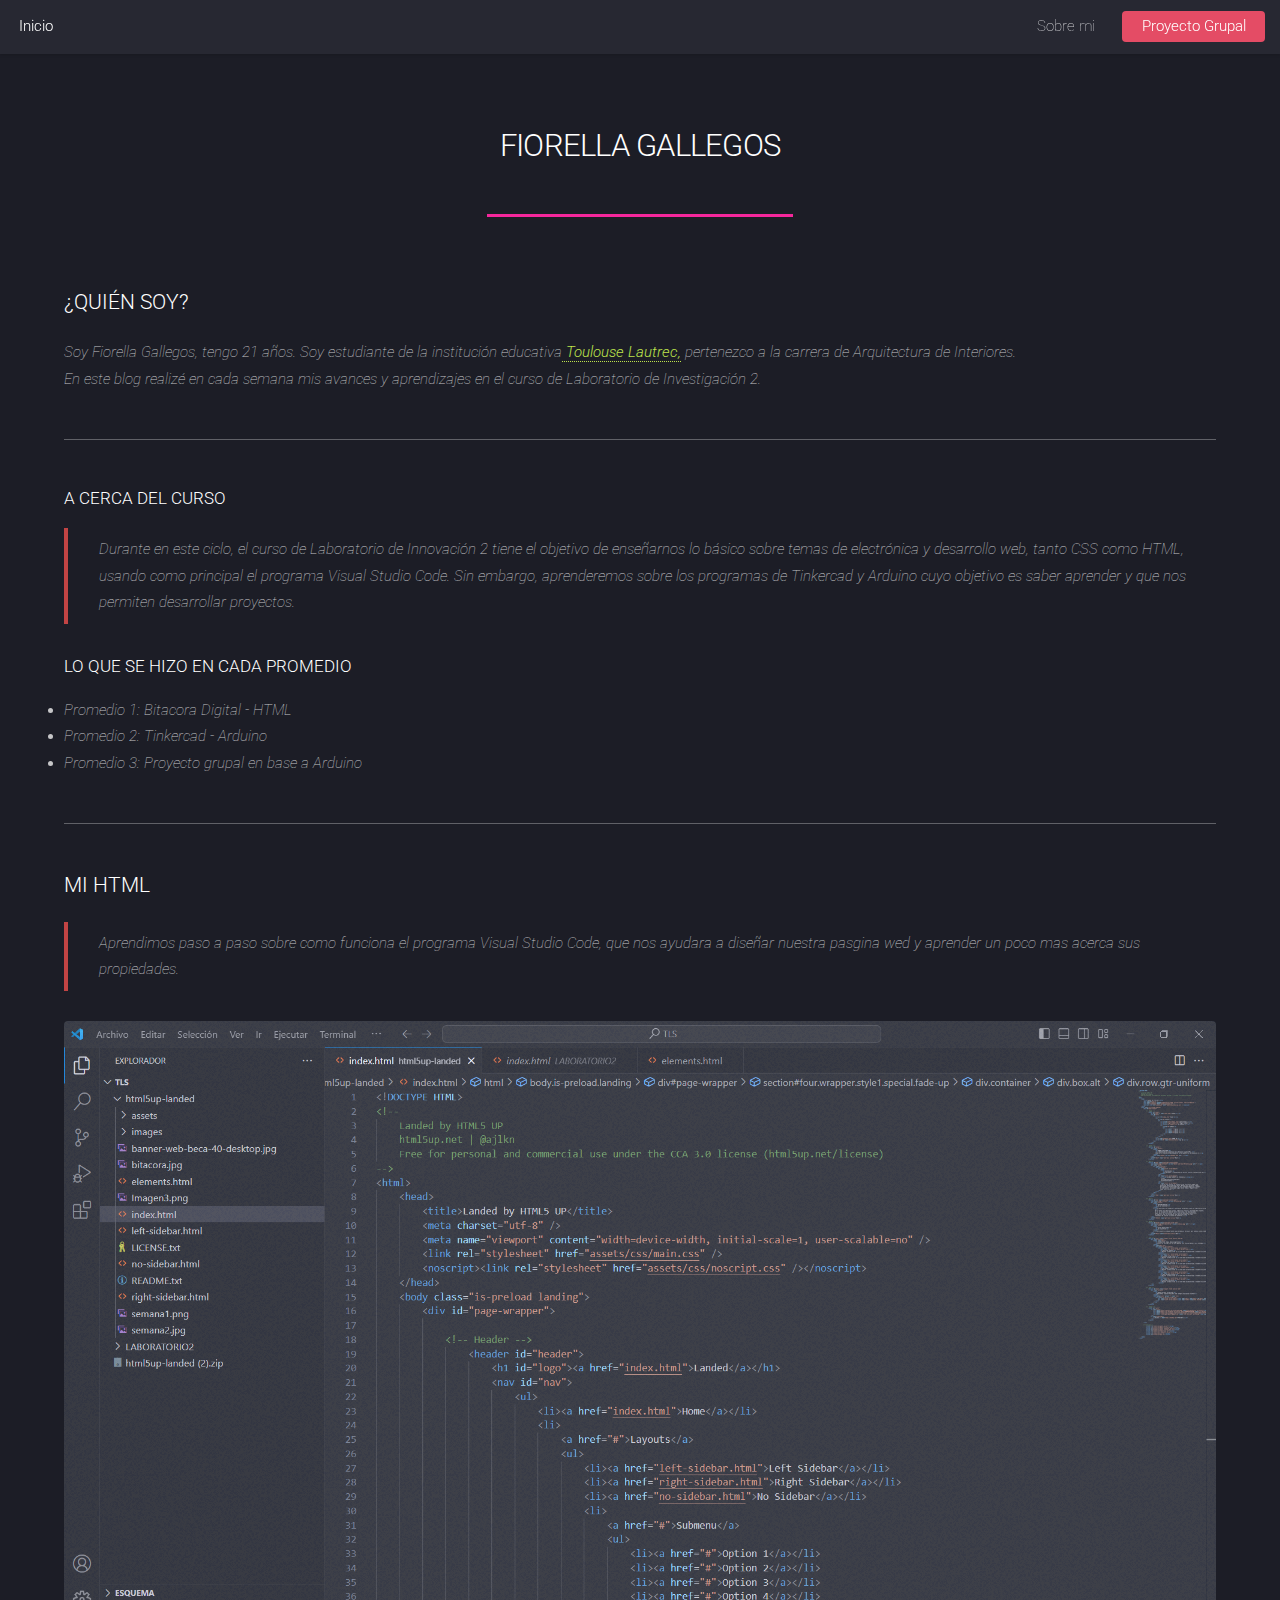
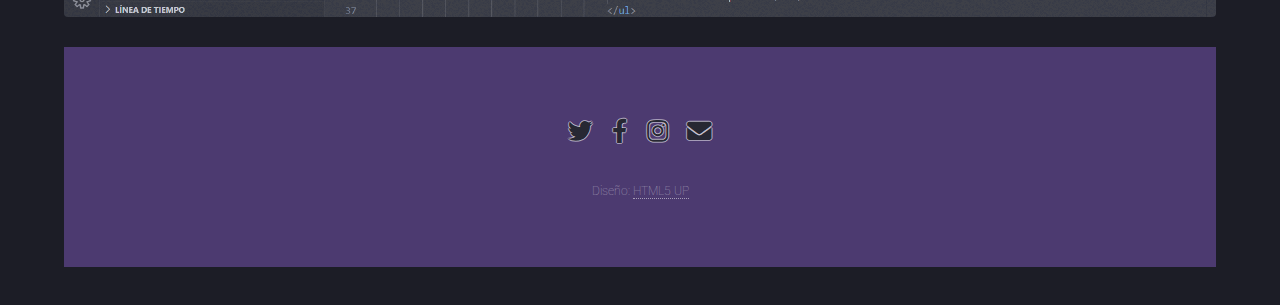
==== commit 7309e27e: "Add files via upload" ====
--- a/elements.html
+++ b/elements.html
@@ -21,7 +21,7 @@
 				<nav id="nav">
 					<ul>
 						<li><a href="elements.html">Sobre mi</a></li>
-						<li><a href="index.html" class="button primary">Contactanos</a></li>
+						<li><a href="EQUIPO.html" class="button primary">Proyecto Grupal</a></li>
 					</ul>
 				</nav>
 			</header>
@@ -41,7 +41,7 @@
 								<br/>En este blog realizé en cada semana mis avances y aprendizajes en el curso de Laboratorio de Investigación 2.</i></p>
 								<hr />
 								<h4>A CERCA DEL CURSO</h4>
-								<blockquote><i>Durante en este ciclo, el curso de Laboratorio de Innovación 2 tiene el objetivo de enseñarnos lo básico sobre temas de electrónica y desarrollo web, tanto CSS como HTML, usando como principal el programa Visual Studio Code.</i></blockquote>
+								<blockquote><i>Durante en este ciclo, el curso de Laboratorio de Innovación 2 tiene el objetivo de enseñarnos lo básico sobre temas de electrónica y desarrollo web, tanto CSS como HTML, usando como principal el programa Visual Studio Code. Sin embargo, aprenderemos sobre los programas de Tinkercad y Arduino cuyo objetivo es saber aprender y que nos permiten desarrollar proyectos.</i></blockquote>
 
 						<!-- Alternate -->
 							<section>
@@ -49,8 +49,8 @@
 									<div class="col-6 col-12-xsmall">
 										<h4>LO QUE SE HIZO EN CADA PROMEDIO</h4>
 											<li><i>Promedio 1: Bitacora Digital - HTML</i></li>
-											<li><i>Promedio 2: Desarrolla prototipos de alta definición</i></li>
-											<li><i>Promedio 3:</i></li>
+											<li><i>Promedio 2: Tinkercad - Arduino</i></li>
+											<li><i>Promedio 3: Proyecto grupal en base a Arduino</i></li>
 								</div>
 						<!-- Image -->
 							<section>
